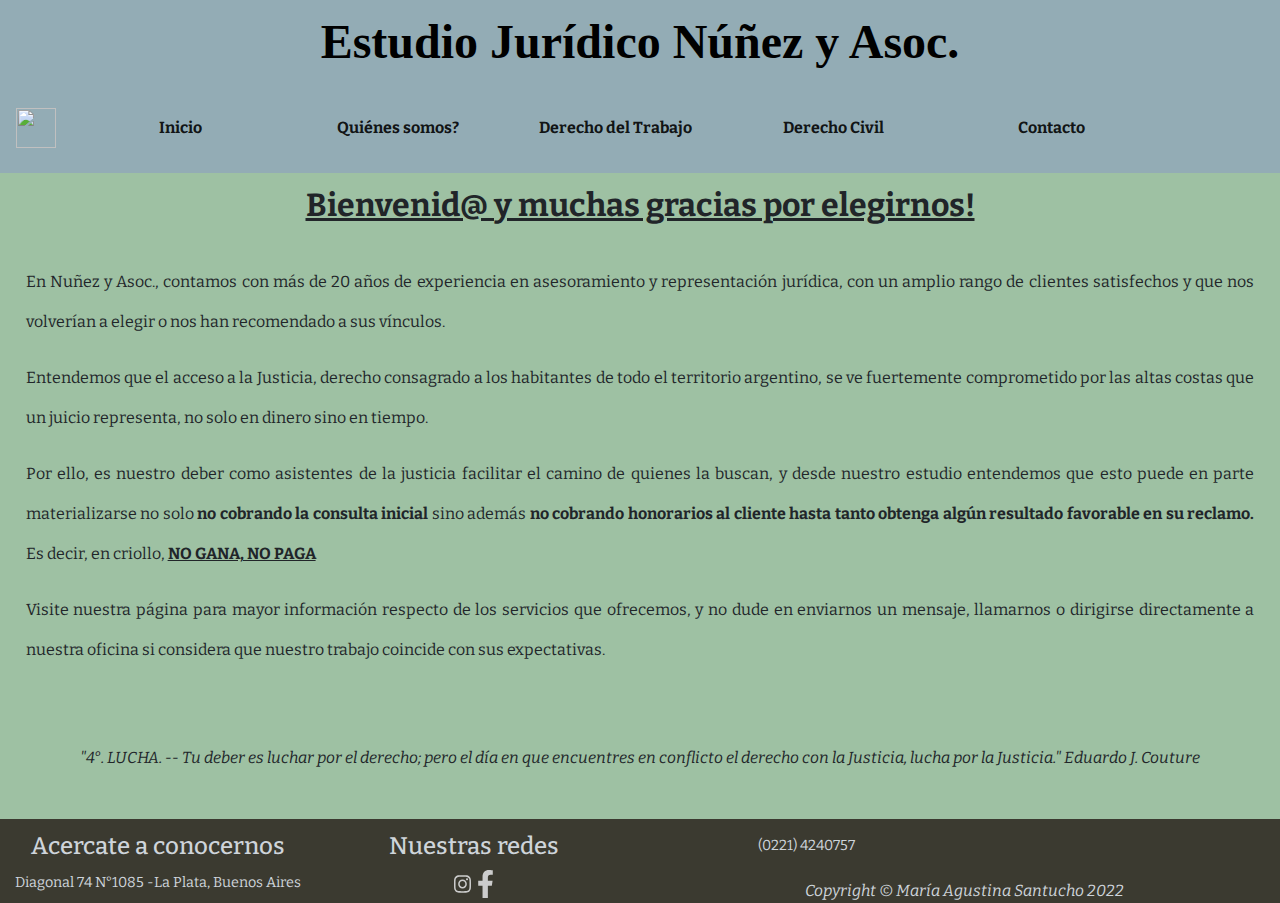
==== index.html @ b61a36c4 "Mas compilaciones en sass. Modificacion de clases es los footer de todos los archivos" ====
<!DOCTYPE html>
<html lang="en">
<head>
    <meta charset="UTF-8">
    <meta http-equiv="X-UA-Compatible" content="IE=edge">
    <meta name="viewport" content="width=device-width, initial-scale=1.0">
    <title>Estudio Jurídico Núñez y Asoc.</title>
    <link rel="stylesheet" href="https://cdn.jsdelivr.net/npm/bootstrap@4.4.1/dist/css/bootstrap.min.css" integrity="sha384-Vkoo8x4CGsO3+Hhxv8T/Q5PaXtkKtu6ug5TOeNV6gBiFeWPGFN9MuhOf23Q9Ifjh" crossorigin="anonymous">
    <link rel="stylesheet" href="./style/estilos.css">
    <link rel="icon" type="image/png" href="./images/favicon-96x96.png">
</head>
<body>
    <header> 
        <h1> Estudio Jurídico Núñez y Asoc.</h1> 
            <nav class="navbar navbar-expand-lg navbar-light">
                <a class="navbar-brand" href="#">
                    <img src="./images/justiceScale.png" width="40" height="40" alt="">
                </a>
                <button class="navbar-toggler" type="button" data-toggle="collapse" data-target="#navbarNav" aria-controls="navbarNav" aria-expanded="false" aria-label="Toggle navigation">
                    <span class="navbar-toggler-icon"></span>
                </button>
                <div class="collapse navbar-collapse mx-auto" id="navbarNav">
                    <ul class="navbar-nav" id="navbarConteiner">
                        <li class="nav-item active">
                            <a class="nav-link" href="index.html">Inicio<span class="sr-only">(current)</span></a>
                        </li>
                        <li class="nav-item active">
                            <a class="nav-link" href="./section/quienesSomos.html">Quiénes somos?</a>
                        </li>
                        <li class="nav-item active">
                            <a class="nav-link" href="./section/laboral.html">Derecho del Trabajo</a>
                        </li>
                        <li class="nav-item active">
                            <a class="nav-link" href="./section/civil.html">Derecho Civil</a>
                        </li>
                        <li class="nav-item active">
                            <a class="nav-link" href="./section/contacto.html">Contacto</a>
                        </li>
                    </ul>
                </div>
            </nav>
    </header>
    <main>
        <h2>Bienvenid@ y muchas gracias por elegirnos!</h2>
        <div class="paragraph">
            <p>En Nuñez y Asoc., contamos con más de 20 años de experiencia en asesoramiento y representación jurídica, con un amplio rango de clientes satisfechos y que nos volverían a elegir o nos han recomendado a sus vínculos.</p>
            <p>Entendemos que el acceso a la Justicia, derecho consagrado a los habitantes de todo el territorio argentino, se ve fuertemente comprometido por las altas costas que un juicio representa, no solo en dinero sino en tiempo.</p>
            <p>Por ello, es nuestro deber como asistentes de la justicia facilitar el camino de quienes la buscan, y desde nuestro estudio entendemos que esto puede en parte materializarse no solo <strong>no cobrando la consulta inicial</strong> sino además <strong>no cobrando honorarios al cliente hasta tanto obtenga algún resultado favorable en su reclamo.</strong> Es decir, en criollo, <strong><u>NO GANA, NO PAGA</u></strong></p>
            <p>Visite nuestra página para mayor información respecto de los servicios que ofrecemos, y no dude en enviarnos un mensaje, llamarnos o dirigirse directamente a nuestra oficina si considera que nuestro trabajo coincide con sus expectativas.</p>
        </div>
        <div class="paragraph" id="quote">
            <p>"4°. LUCHA. -- Tu deber es luchar por el derecho; pero el día en que encuentres en conflicto el derecho con la Justicia, lucha por la Justicia." Eduardo J. Couture</p>
        </div>
    </main>
    <footer>
        <div class="row pieDePagina">
            <div class="col-sm-12 col-md-6 col-lg-6 detalles">
                <h4>Acercate a conocernos</h4>
                <p class="infoEstudio">Diagonal 74 N°1085 -La Plata, Buenos Aires</p>
                <p class="infoEstudio">(0221) 4240757</p>
            </div>
            <div class="col-sm-12 col-md-6 col-lg-6 redes"><h4>Nuestras redes</h4>
                <p>
                <a href="#" target="_blank"><img src="./images/instagram-brands.svg" alt="Instagram"></a>
                <a href="#" target="_blank"><img id="facebook--brand" src="./images/facebook-f-brands.svg" alt="Facebook"></a>
                </p>
            </div>
        </div>
        <div class="row copyright">
            <div class="col-lg-12 col-sm-12 col-md-12" id="copy">
                <i>Copyright © María Agustina Santucho 2022</i>
            </div>
        </div>
    </footer>
    <script src="https://code.jquery.com/jquery-3.4.1.slim.min.js" integrity="sha384-J6qa4849blE2+poT4WnyKhv5vZF5SrPo0iEjwBvKU7imGFAV0wwj1yYfoRSJoZ+n" crossorigin="anonymous"></script>
    <script src="https://cdn.jsdelivr.net/npm/popper.js@1.16.0/dist/umd/popper.min.js" integrity="sha384-Q6E9RHvbIyZFJoft+2mJbHaEWldlvI9IOYy5n3zV9zzTtmI3UksdQRVvoxMfooAo" crossorigin="anonymous"></script>
    <script src="https://cdn.jsdelivr.net/npm/bootstrap@4.4.1/dist/js/bootstrap.min.js" integrity="sha384-wfSDF2E50Y2D1uUdj0O3uMBJnjuUD4Ih7YwaYd1iqfktj0Uod8GCExl3Og8ifwB6" crossorigin="anonymous"></script>
</body>
</html>
---- style/estilos.css ----
@import url(https://fonts.googleapis.com/css2?family=Bitter&display=swap);
@font-face {
  font-family: "California-Signature";
  src: url(../font/California\ Signature\ Italic.otf);
}
/*estilos comunes a todos los html*/
* {
  margin: 0%;
  padding: 0%;
}

body {
  font-family: "Bitter", sans-serif;
  background-color: #BEE3DB;
  text-align: center;
  display: flex;
  flex-direction: column;
  min-height: 100vh;
}

header {
  background-color: #93ACB5;
  color: black;
  text-align: center;
  grid-area: header;
}
header h1 {
  grid-area: h1;
  padding: 1%;
  font-family: California-Signature;
  font-size: 300%;
  font-weight: bold;
  margin: 0%;
}
header nav div ul {
  list-style-type: none;
  padding: 0.5%;
  text-align: center;
}
header nav div ul li {
  text-align: center;
  display: inline;
  font-weight: bold;
  padding: 1%;
}
header nav div ul li:hover {
  filter: opacity(0);
  filter: contrast(100%);
  background-color: #2a9d8f;
}
header nav a {
  text-decoration: none;
}
header nav a img:hover {
  -webkit-animation: rotation 4s ease;
          animation: rotation 4s ease;
}

@-webkit-keyframes rotation {
  0% {
    transform: scale(1.5);
  }
  25% {
    transform: rotate(90deg) scale(1.5);
  }
  50% {
    transform: rotate(180deg) scale(1.5);
  }
  75% {
    transform: rotate(270deg) scale(1.5);
  }
  100% {
    transform: rotate(360deg) scale(1.5);
  }
}

@keyframes rotation {
  0% {
    transform: scale(1.5);
  }
  25% {
    transform: rotate(90deg) scale(1.5);
  }
  50% {
    transform: rotate(180deg) scale(1.5);
  }
  75% {
    transform: rotate(270deg) scale(1.5);
  }
  100% {
    transform: rotate(360deg) scale(1.5);
  }
}
main h2 {
  text-decoration: underline;
  text-align: center;
  padding: 1%;
  grid-area: h2;
  font-weight: bold;
  margin: 0%;
}
main h3 {
  text-decoration: underline;
  text-align: center;
  padding: 1%;
  margin: 0%;
}

footer {
  background-color: #3b3a30;
  margin-left: 0;
  margin-right: 0;
  text-align: center;
  -moz-column-count: 2;
       column-count: 2;
  color: #ced4da;
  padding-top: 1%;
}
footer .pieDePagina {
  margin-left: 0;
  margin-right: 0;
}
footer .pieDePagina .detalles .infoEstudio {
  font-size: 90%;
  padding-top: 1%;
}
footer .pieDePagina .redes p a img {
  width: 7%;
  padding: 0.5%;
  filter: invert(0.8);
}
footer .pieDePagina .redes p a img:hover {
  transform: scale(1.1);
  filter: opacity(1);
  transition: all 0.3s ease;
}
footer .pieDePagina .redes p a img #facebook--brand {
  width: 5%;
}
footer .copyright {
  margin-left: 0;
  margin-right: 0;
}
footer .copyright div #copy {
  text-align: center;
  color: #ced4da;
  padding-top: 2%;
}

/*estilos particulares al archivo index.html*/
main .paragraph {
  text-align: justify;
  line-height: 250%;
  padding: 2%;
}
main #quote {
  text-align: center;
  font-style: italic;
}

/*estilos particulares del archivo quienesSomos.html*/
main .flex__container {
  display: grid;
  gap: 15px;
  justify-content: center;
  align-content: center;
  grid-template-columns: 1fr;
  grid-template-areas: "container_1" "container_2";
}
main .flex__container div .little_container {
  padding: 2%;
  margin: 2%;
}
main .flex__container div .little_container .container_info {
  background-color: white;
}
main .flex__container div .little_container .container_info img {
  width: 30%;
  height: 20%;
}

div .container_1 {
  grid-area: container_1;
}

div .container_2 {
  grid-area: container_2;
}

/* Seccion quienesSomos.html, con flexbox, mobile first y medias queries*/
@media (min-width: 480px) {
  body {
    background-color: #A9D3FF;
  }
  h1 {
    font-size: 450%;
  }
  .little__container {
    padding: 2%;
    margin: 2%;
  }
  .container_info img {
    width: 35%;
    height: 40%;
  }
  .flex__container {
    display: grid;
    justify-content: center;
    grid-template-columns: 1fr 1fr;
    grid-template-rows: 1fr;
    grid-template-areas: "container_1 container_2";
  }
  .little__container {
    border: solid black;
  }
}
@media (min-width: 1024px) {
  body {
    background-color: #9EC1A3;
  }
  h1 {
    font-size: 600%;
  }
  nav li {
    width: 17vw;
  }
  .little__container {
    padding: 0%;
    margin: 0%;
    border: none;
  }
  .container_info img {
    width: 20%;
    height: 25%;
    padding: 1%;
    padding-top: 3%;
  }
  .flex__container {
    display: grid;
    justify-content: center;
    grid-template-columns: 1fr;
    grid-template-areas: "container_1" "container_2";
    margin: 2%;
    gap: 2vw;
  }
  .container_info {
    display: flex;
    flex-direction: row;
    justify-content: start;
    padding: 2%;
    margin: 2%;
    text-align: justify;
    border: solid black;
  }
  .descripcion {
    padding: 2%;
    display: flex;
    flex-direction: column;
    align-items: justify;
    justify-content: center;
  }
  .descripcion h3 {
    text-align: left;
    padding-left: 0%;
  }
}
/*Seccion laboral.html. */
.container-mine {
  margin: 2%;
  padding: 2%;
  width: auto;
  background-color: white;
}

.container-mine img {
  margin-left: auto;
  margin-right: auto;
  display: block;
  width: 15%;
}

.laboral__details {
  padding-left: 5%;
  padding-right: 5%;
  text-align: center;
}

/*Seccion civil.html. Grids y responsive con media queries*/
.item {
  border: solid black;
  display: flex;
  flex-direction: column;
  padding: 2%;
  background-color: white;
  width: auto;
  height: 100%;
}

.item h5 {
  text-decoration: underline;
  font-weight: bold;
}

.item-1 {
  grid-area: item-1;
  padding: 1%;
  margin: 0%;
}

.item-2 {
  grid-area: item-2;
}

.item-3 {
  grid-area: item-3;
}

.item-4 {
  grid-area: item-4;
}

.item-5 {
  grid-area: item-5;
}

.item-6 {
  grid-area: item-6;
}

.item-7 {
  grid-area: item-7;
}

.containerGrid {
  display: grid;
  grid-template-columns: 1fr;
  grid-template-rows: repeat 7, 1fr;
  grid-template-areas: "item-1" "item-2" "item-3" "item-4" "item-5" "item-6" "item-7";
  gap: 1vw;
  justify-content: center;
  align-content: center;
  margin-bottom: 10%;
  margin-left: 0%;
  padding: 0%;
}

@media (min-width: 480px) {
  .containerGrid {
    display: grid;
    grid-template-columns: 1fr 1fr;
    grid-template-rows: repeat 6, 1fr;
    grid-template-areas: "item-1 item-1" "item-2 item-3" "item-4 item-5" "item-6 item-7";
    gap: 1vw;
    align-items: center;
    justify-items: center;
    justify-content: center;
    align-content: center;
    margin-bottom: 10%;
    margin-left: 0%;
  }
}
@media (min-width: 1024px) {
  .containerGrid {
    display: grid;
    grid-template-rows: 0.2fr 1fr 1fr;
    grid-template-columns: 1fr 1fr 1fr;
    grid-template-areas: "item-1 item-1 item-1" "item-2 item-3 item-4" "item-5 item-6 item-7";
    gap: 1vw;
    margin-bottom: 10%;
    margin-left: 0%;
  }
}
/*Seccion contacto.html*/
.contacto {
  margin: 0%;
  padding: 2%;
}

.mb-3 {
  margin-bottom: 1rem;
  padding-left: 0%;
  padding-right: 2%;
  margin-left: 2%;
}

.form-label {
  margin-bottom: 0.5rem;
  display: flex;
  flex-direction: row;
  justify-content: left;
}

.form-control {
  display: block;
  width: 100%;
  padding: 0.375rem 0.75rem 0.375rem;
  font-size: 1rem;
  font-weight: 400;
  line-height: 1.5;
  color: black;
  background-color: aliceblue;
  background-clip: padding-box;
  border: 1px solid #ced4da;
  border-radius: 0.25rem;
  transition: border-color 0.15s ease-in-out, box-shadow 0.15s ease-in-out;
}

.form-control:focus {
  transform: scale(1.03);
  border: 1px solid black;
}

.btn {
  display: inline-block;
  font-weight: 450;
  line-height: 1.5;
  color: black;
  text-align: right;
  text-decoration: none;
  vertical-align: middle;
  cursor: pointer;
  background-color: transparent;
  border: 1px solid transparent;
  padding: 0.375rem 0.75rem;
  font-size: 1rem;
  border-radius: 0.25rem;
  transition: color 0.15s ease-in-out, background-color 0.15s ease-in-out, border-color 0.15s ease-in-out, box-shadow 0.15s ease-in-out;
}

.btn-primary {
  color: #fff;
  background-color: magenta;
  border-color: pink;
}

#button {
  padding-top: 2%;
  padding-bottom: 2%;
}/*# sourceMappingURL=estilos.css.map */
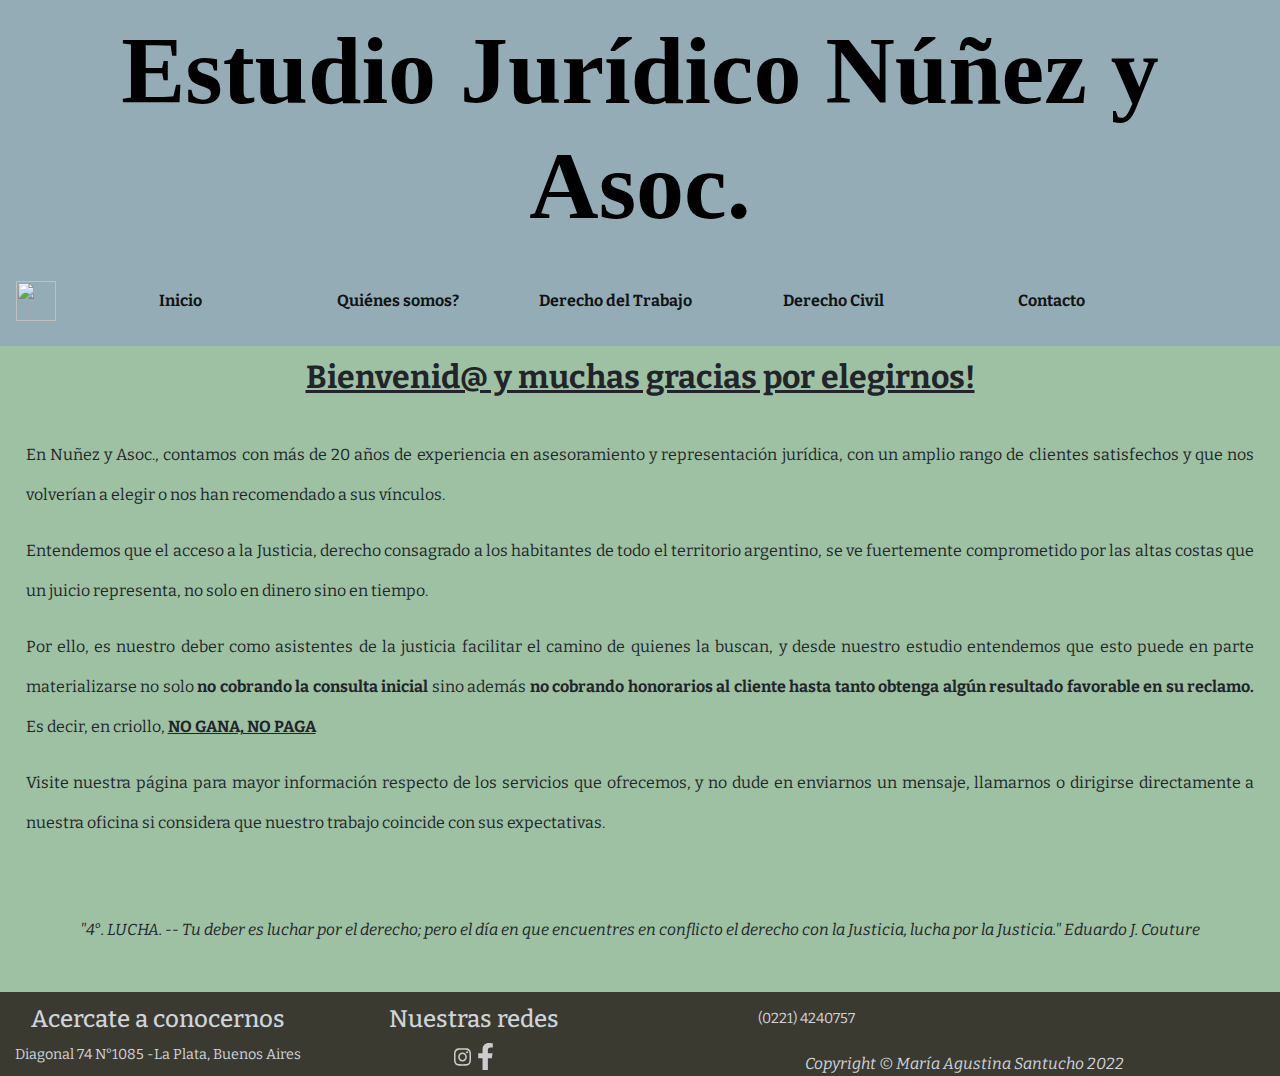
==== commit 9790dd0e: "Agregue keywords y descripcion en tags meta en el head de todos los html" ====
--- a/index.html
+++ b/index.html
@@ -4,6 +4,8 @@
     <meta charset="UTF-8">
     <meta http-equiv="X-UA-Compatible" content="IE=edge">
     <meta name="viewport" content="width=device-width, initial-scale=1.0">
+    <meta name="keywords" content="Estudio Juridico La Plata Derecho Civil Derecho Laboral">
+    <meta name="description" content="Estudio Juridico La Plata Derecho Civil Derecho Laboral Proyecto Santucho Coderhouse Desarrollo Web">
     <title>Estudio Jurídico Núñez y Asoc.</title>
     <link rel="stylesheet" href="https://cdn.jsdelivr.net/npm/bootstrap@4.4.1/dist/css/bootstrap.min.css" integrity="sha384-Vkoo8x4CGsO3+Hhxv8T/Q5PaXtkKtu6ug5TOeNV6gBiFeWPGFN9MuhOf23Q9Ifjh" crossorigin="anonymous">
     <link rel="stylesheet" href="./style/estilos.css">
--- a/style/estilos.css
+++ b/style/estilos.css
@@ -3,7 +3,7 @@
   font-family: "California-Signature";
   src: url(../font/California\ Signature\ Italic.otf);
 }
-/*estilos comunes a todos los html*/
+/*mobile first y estilos comunes a todos los html*/
 * {
   margin: 0%;
   padding: 0%;
@@ -11,7 +11,6 @@
 
 body {
   font-family: "Bitter", sans-serif;
-  background-color: #BEE3DB;
   text-align: center;
   display: flex;
   flex-direction: column;
@@ -28,7 +27,6 @@
   grid-area: h1;
   padding: 1%;
   font-family: California-Signature;
-  font-size: 300%;
   font-weight: bold;
   margin: 0%;
 }
@@ -145,6 +143,41 @@
   text-align: center;
   color: #ced4da;
   padding-top: 2%;
+}
+
+/*tags responsive con media queries*/
+body {
+  background-color: #BEE3DB;
+}
+@media (min-width: 480px) {
+  body {
+    background-color: #A9D3FF;
+  }
+}
+@media (min-width: 1024px) {
+  body {
+    background-color: #9EC1A3;
+  }
+}
+
+h1 {
+  font-size: 300%;
+}
+@media (min-width: 480px) {
+  h1 {
+    font-size: 450%;
+  }
+}
+@media (min-width: 1024px) {
+  h1 {
+    font-size: 600%;
+  }
+}
+
+@media (min-width: 1024px) {
+  nav li {
+    width: 17vw;
+  }
 }
 
 /*estilos particulares al archivo index.html*/
@@ -187,210 +220,43 @@
   grid-area: container_2;
 }
 
-/* Seccion quienesSomos.html, con flexbox, mobile first y medias queries*/
-@media (min-width: 480px) {
-  body {
-    background-color: #A9D3FF;
-  }
-  h1 {
-    font-size: 450%;
-  }
-  .little__container {
-    padding: 2%;
-    margin: 2%;
-  }
-  .container_info img {
-    width: 35%;
-    height: 40%;
-  }
-  .flex__container {
-    display: grid;
-    justify-content: center;
-    grid-template-columns: 1fr 1fr;
-    grid-template-rows: 1fr;
-    grid-template-areas: "container_1 container_2";
-  }
-  .little__container {
-    border: solid black;
-  }
-}
-@media (min-width: 1024px) {
-  body {
-    background-color: #9EC1A3;
-  }
-  h1 {
-    font-size: 600%;
-  }
-  nav li {
-    width: 17vw;
-  }
-  .little__container {
-    padding: 0%;
-    margin: 0%;
-    border: none;
-  }
-  .container_info img {
-    width: 20%;
-    height: 25%;
-    padding: 1%;
-    padding-top: 3%;
-  }
-  .flex__container {
-    display: grid;
-    justify-content: center;
-    grid-template-columns: 1fr;
-    grid-template-areas: "container_1" "container_2";
-    margin: 2%;
-    gap: 2vw;
-  }
-  .container_info {
-    display: flex;
-    flex-direction: row;
-    justify-content: start;
-    padding: 2%;
-    margin: 2%;
-    text-align: justify;
-    border: solid black;
-  }
-  .descripcion {
-    padding: 2%;
-    display: flex;
-    flex-direction: column;
-    align-items: justify;
-    justify-content: center;
-  }
-  .descripcion h3 {
-    text-align: left;
-    padding-left: 0%;
-  }
-}
-/*Seccion laboral.html. */
-.container-mine {
+/*estilos correspondientes a laboral.html*/
+main .container-mine {
   margin: 2%;
   padding: 2%;
   width: auto;
   background-color: white;
 }
-
-.container-mine img {
+main .container-mine img {
   margin-left: auto;
   margin-right: auto;
   display: block;
   width: 15%;
 }
-
-.laboral__details {
+main .container-mine .laboral__details {
   padding-left: 5%;
   padding-right: 5%;
   text-align: center;
 }
 
-/*Seccion civil.html. Grids y responsive con media queries*/
-.item {
-  border: solid black;
-  display: flex;
-  flex-direction: column;
+/*estilos formulario de contacto*/
+main .contacto {
+  margin: 0%;
   padding: 2%;
-  background-color: white;
-  width: auto;
-  height: 100%;
-}
-
-.item h5 {
-  text-decoration: underline;
-  font-weight: bold;
-}
-
-.item-1 {
-  grid-area: item-1;
-  padding: 1%;
-  margin: 0%;
-}
-
-.item-2 {
-  grid-area: item-2;
-}
-
-.item-3 {
-  grid-area: item-3;
-}
-
-.item-4 {
-  grid-area: item-4;
-}
-
-.item-5 {
-  grid-area: item-5;
-}
-
-.item-6 {
-  grid-area: item-6;
-}
-
-.item-7 {
-  grid-area: item-7;
-}
-
-.containerGrid {
-  display: grid;
-  grid-template-columns: 1fr;
-  grid-template-rows: repeat 7, 1fr;
-  grid-template-areas: "item-1" "item-2" "item-3" "item-4" "item-5" "item-6" "item-7";
-  gap: 1vw;
-  justify-content: center;
-  align-content: center;
-  margin-bottom: 10%;
-  margin-left: 0%;
-  padding: 0%;
-}
-
-@media (min-width: 480px) {
-  .containerGrid {
-    display: grid;
-    grid-template-columns: 1fr 1fr;
-    grid-template-rows: repeat 6, 1fr;
-    grid-template-areas: "item-1 item-1" "item-2 item-3" "item-4 item-5" "item-6 item-7";
-    gap: 1vw;
-    align-items: center;
-    justify-items: center;
-    justify-content: center;
-    align-content: center;
-    margin-bottom: 10%;
-    margin-left: 0%;
-  }
-}
-@media (min-width: 1024px) {
-  .containerGrid {
-    display: grid;
-    grid-template-rows: 0.2fr 1fr 1fr;
-    grid-template-columns: 1fr 1fr 1fr;
-    grid-template-areas: "item-1 item-1 item-1" "item-2 item-3 item-4" "item-5 item-6 item-7";
-    gap: 1vw;
-    margin-bottom: 10%;
-    margin-left: 0%;
-  }
-}
-/*Seccion contacto.html*/
-.contacto {
-  margin: 0%;
-  padding: 2%;
-}
-
-.mb-3 {
+}
+main .contacto form .mb-3 {
   margin-bottom: 1rem;
   padding-left: 0%;
   padding-right: 2%;
   margin-left: 2%;
 }
-
-.form-label {
+main .contacto form .mb-3 .form-label {
   margin-bottom: 0.5rem;
   display: flex;
   flex-direction: row;
   justify-content: left;
 }
-
-.form-control {
+main .contacto form .mb-3 .form-control {
   display: block;
   width: 100%;
   padding: 0.375rem 0.75rem 0.375rem;
@@ -404,13 +270,15 @@
   border-radius: 0.25rem;
   transition: border-color 0.15s ease-in-out, box-shadow 0.15s ease-in-out;
 }
-
-.form-control:focus {
+main .contacto form .mb-3 .form-control:focus {
   transform: scale(1.03);
   border: 1px solid black;
 }
-
-.btn {
+main .contacto form #button {
+  padding-top: 2%;
+  padding-bottom: 2%;
+}
+main .contacto form #button button {
   display: inline-block;
   font-weight: 450;
   line-height: 1.5;
@@ -425,15 +293,155 @@
   font-size: 1rem;
   border-radius: 0.25rem;
   transition: color 0.15s ease-in-out, background-color 0.15s ease-in-out, border-color 0.15s ease-in-out, box-shadow 0.15s ease-in-out;
-}
-
-.btn-primary {
   color: #fff;
   background-color: magenta;
   border-color: pink;
 }
 
-#button {
-  padding-top: 2%;
-  padding-bottom: 2%;
+/* Seccion quienesSomos.html, con flexbox, mobile first y medias queries*/
+@media (min-width: 480px) {
+  .little__container {
+    padding: 2%;
+    margin: 2%;
+  }
+  .container_info img {
+    width: 35%;
+    height: 40%;
+  }
+  .flex__container {
+    display: grid;
+    justify-content: center;
+    grid-template-columns: 1fr 1fr;
+    grid-template-rows: 1fr;
+    grid-template-areas: "container_1 container_2";
+  }
+  .little__container {
+    border: solid black;
+  }
+}
+@media (min-width: 1024px) {
+  .little__container {
+    padding: 0%;
+    margin: 0%;
+    border: none;
+  }
+  .container_info img {
+    width: 20%;
+    height: 25%;
+    padding: 1%;
+    padding-top: 3%;
+  }
+  .flex__container {
+    display: grid;
+    justify-content: center;
+    grid-template-columns: 1fr;
+    grid-template-areas: "container_1" "container_2";
+    margin: 2%;
+    gap: 2vw;
+  }
+  .container_info {
+    display: flex;
+    flex-direction: row;
+    justify-content: start;
+    padding: 2%;
+    margin: 2%;
+    text-align: justify;
+    border: solid black;
+  }
+  .descripcion {
+    padding: 2%;
+    display: flex;
+    flex-direction: column;
+    align-items: justify;
+    justify-content: center;
+  }
+  .descripcion h3 {
+    text-align: left;
+    padding-left: 0%;
+  }
+}
+/*Seccion civil.html. Grids y responsive con media queries*/
+.item {
+  border: solid black;
+  display: flex;
+  flex-direction: column;
+  padding: 2%;
+  background-color: white;
+  width: auto;
+  height: 100%;
+}
+
+.item h5 {
+  text-decoration: underline;
+  font-weight: bold;
+}
+
+.item-1 {
+  grid-area: item-1;
+  padding: 1%;
+  margin: 0%;
+}
+
+.item-2 {
+  grid-area: item-2;
+}
+
+.item-3 {
+  grid-area: item-3;
+}
+
+.item-4 {
+  grid-area: item-4;
+}
+
+.item-5 {
+  grid-area: item-5;
+}
+
+.item-6 {
+  grid-area: item-6;
+}
+
+.item-7 {
+  grid-area: item-7;
+}
+
+.containerGrid {
+  display: grid;
+  grid-template-columns: 1fr;
+  grid-template-rows: repeat 7, 1fr;
+  grid-template-areas: "item-1" "item-2" "item-3" "item-4" "item-5" "item-6" "item-7";
+  gap: 1vw;
+  justify-content: center;
+  align-content: center;
+  margin-bottom: 10%;
+  margin-left: 0%;
+  padding: 0%;
+}
+
+@media (min-width: 480px) {
+  .containerGrid {
+    display: grid;
+    grid-template-columns: 1fr 1fr;
+    grid-template-rows: repeat 6, 1fr;
+    grid-template-areas: "item-1 item-1" "item-2 item-3" "item-4 item-5" "item-6 item-7";
+    gap: 1vw;
+    align-items: center;
+    justify-items: center;
+    justify-content: center;
+    align-content: center;
+    margin-bottom: 10%;
+    margin-left: 0%;
+  }
+}
+@media (min-width: 1024px) {
+  .containerGrid {
+    display: grid;
+    grid-template-rows: 0.2fr 1fr 1fr;
+    grid-template-columns: 1fr 1fr 1fr;
+    grid-template-areas: "item-1 item-1 item-1" "item-2 item-3 item-4" "item-5 item-6 item-7";
+    gap: 1vw;
+    margin-bottom: 10%;
+    margin-left: 0%;
+  }
 }/*# sourceMappingURL=estilos.css.map */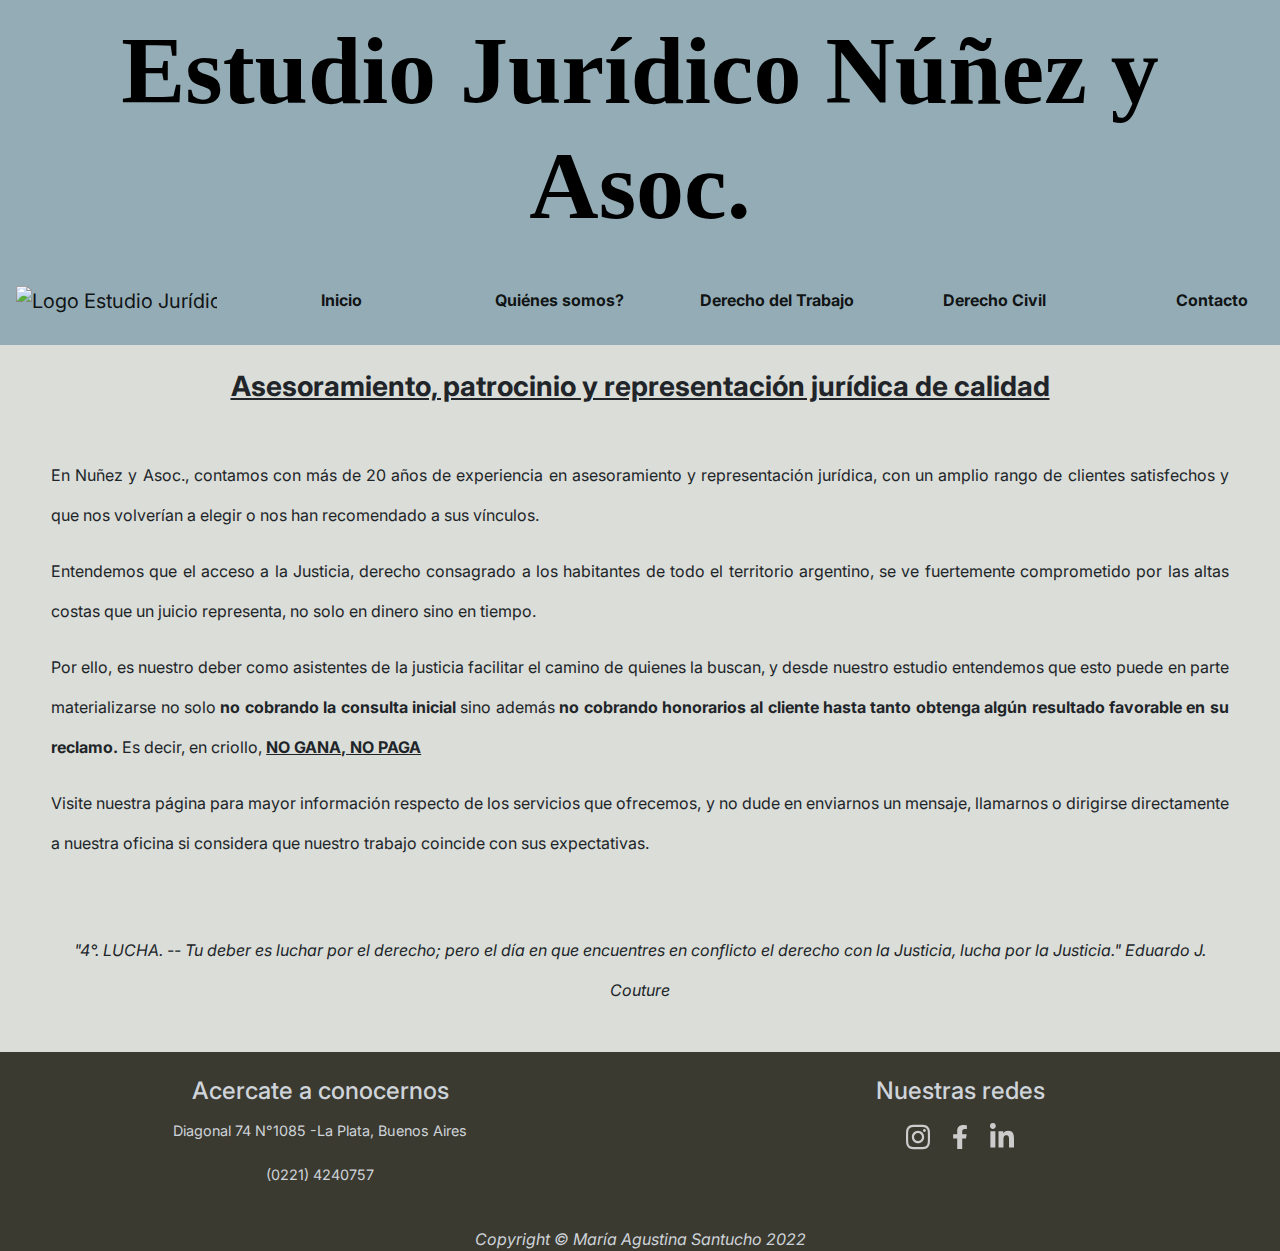
==== commit 8abfec5c: "ultime detalles" ====
--- a/index.html
+++ b/index.html
@@ -16,7 +16,7 @@
         <h1> Estudio Jurídico Núñez y Asoc.</h1> 
             <nav class="navbar navbar-expand-lg navbar-light">
                 <a class="navbar-brand" href="#">
-                    <img src="./images/justiceScale.png" width="40" height="40" alt="">
+                    <img src="./images/justiceScale.png" width="40" height="40" alt="Logo Estudio Jurídico">
                 </a>
                 <button class="navbar-toggler" type="button" data-toggle="collapse" data-target="#navbarNav" aria-controls="navbarNav" aria-expanded="false" aria-label="Toggle navigation">
                     <span class="navbar-toggler-icon"></span>
@@ -43,7 +43,7 @@
             </nav>
     </header>
     <main>
-        <h2>Bienvenid@ y muchas gracias por elegirnos!</h2>
+        <h2> Asesoramiento, patrocinio y representación jurídica de calidad</h2>
         <div class="paragraph">
             <p>En Nuñez y Asoc., contamos con más de 20 años de experiencia en asesoramiento y representación jurídica, con un amplio rango de clientes satisfechos y que nos volverían a elegir o nos han recomendado a sus vínculos.</p>
             <p>Entendemos que el acceso a la Justicia, derecho consagrado a los habitantes de todo el territorio argentino, se ve fuertemente comprometido por las altas costas que un juicio representa, no solo en dinero sino en tiempo.</p>
@@ -63,8 +63,9 @@
             </div>
             <div class="col-sm-12 col-md-6 col-lg-6 redes"><h4>Nuestras redes</h4>
                 <p>
-                <a href="#" target="_blank"><img src="./images/instagram-brands.svg" alt="Instagram"></a>
-                <a href="#" target="_blank"><img id="facebook--brand" src="./images/facebook-f-brands.svg" alt="Facebook"></a>
+                <a href="https://www.instagram.com/asantucho/" target="_blank"><img src="./images/instagram-brands.svg" alt="Instagram"></a>
+                <a href="https://www.facebook.com/agus.santucho" target="_blank"><img id="facebook--brand" src="./images/facebook-f-brands.svg" alt="Facebook"></a>
+                <a href="https://www.linkedin.com/in/mar%C3%ADa-agustina-santucho-6520b9224/" target="_blank"><img class="icon" src="./images/linkedin-in-brands.svg" alt="LinkedIn"></a>
                 </p>
             </div>
         </div>
--- a/style/estilos.css
+++ b/style/estilos.css
@@ -1,9 +1,29 @@
+/*Variables, clases para extends y mixins*/
+/*variables*/
+/*extends*/
 @import url(https://fonts.googleapis.com/css2?family=Bitter&display=swap);
+@import url(https://fonts.googleapis.com/css2?family=Bitter&family=Inter&display=swap);
+.extendFlex, body {
+  display: flex;
+  flex-direction: column;
+}
+
+.extendGrids, .containerGrid, .flex__container {
+  display: grid;
+  justify-content: center;
+  align-content: center;
+}
+
+/*mixin*/
+* {
+  font-family: "Inter", sans-serif;
+}
+
 @font-face {
   font-family: "California-Signature";
   src: url(../font/California\ Signature\ Italic.otf);
 }
-/*mobile first y estilos comunes a todos los html*/
+/*estilos comunes a todos los html*/
 * {
   margin: 0%;
   padding: 0%;
@@ -12,48 +32,76 @@
 body {
   font-family: "Bitter", sans-serif;
   text-align: center;
-  display: flex;
-  flex-direction: column;
   min-height: 100vh;
-}
-
-header {
+  background-color: #FEFDFF;
+}
+@media (min-width: 480px) {
+  body {
+    background-color: #EDF0DA;
+  }
+}
+@media (min-width: 1024px) {
+  body {
+    background-color: #DADDD8;
+  }
+}
+body header {
   background-color: #93ACB5;
   color: black;
   text-align: center;
   grid-area: header;
 }
-header h1 {
+body header h1 {
+  margin: 0%;
+  padding: 1%;
   grid-area: h1;
-  padding: 1%;
   font-family: California-Signature;
   font-weight: bold;
-  margin: 0%;
-}
-header nav div ul {
+  font-size: 300%;
+}
+@media (min-width: 480px) {
+  body header h1 {
+    font-size: 450%;
+  }
+}
+@media (min-width: 768px) {
+  body header h1 {
+    font-size: 525%;
+  }
+}
+@media (min-width: 1024px) {
+  body header h1 {
+    font-size: 600%;
+  }
+}
+body header nav div ul {
   list-style-type: none;
   padding: 0.5%;
   text-align: center;
 }
-header nav div ul li {
+body header nav div ul li {
   text-align: center;
   display: inline;
   font-weight: bold;
   padding: 1%;
 }
-header nav div ul li:hover {
+@media (min-width: 992px) {
+  body header nav div ul li {
+    width: 17vw;
+  }
+}
+body header nav div ul li:hover {
   filter: opacity(0);
   filter: contrast(100%);
-  background-color: #2a9d8f;
-}
-header nav a {
+  background-color: #8d1812;
+}
+body header nav a {
   text-decoration: none;
 }
-header nav a img:hover {
+body header nav a img:hover {
   -webkit-animation: rotation 4s ease;
           animation: rotation 4s ease;
 }
-
 @-webkit-keyframes rotation {
   0% {
     transform: scale(1.5);
@@ -71,7 +119,6 @@
     transform: rotate(360deg) scale(1.5);
   }
 }
-
 @keyframes rotation {
   0% {
     transform: scale(1.5);
@@ -89,102 +136,98 @@
     transform: rotate(360deg) scale(1.5);
   }
 }
-main h2 {
+body main h2 {
+  margin: 1.5%;
+  padding: 0.5%;
   text-decoration: underline;
   text-align: center;
+  grid-area: h2;
+  font-weight: bold;
+}
+@media (min-width: 480px) {
+  body main h2 {
+    font-size: 150%;
+  }
+}
+@media (min-width: 768px) {
+  body main h2 {
+    font-size: 175%;
+  }
+}
+body main h3 {
+  margin: 0.5%;
   padding: 1%;
-  grid-area: h2;
-  font-weight: bold;
-  margin: 0%;
-}
-main h3 {
   text-decoration: underline;
   text-align: center;
-  padding: 1%;
-  margin: 0%;
-}
-
-footer {
+}
+@media (min-width: 480px) {
+  body main h3 {
+    font-size: 125%;
+  }
+}
+@media (min-width: 768px) {
+  body main h3 {
+    font-size: 150%;
+  }
+}
+body main h4 {
+  font-weight: bold;
+}
+body main h5 {
+  font-weight: bold;
+  text-decoration: underline;
+}
+body footer {
   background-color: #3b3a30;
   margin-left: 0;
   margin-right: 0;
   text-align: center;
-  -moz-column-count: 2;
-       column-count: 2;
   color: #ced4da;
   padding-top: 1%;
 }
-footer .pieDePagina {
+body footer .pieDePagina {
   margin-left: 0;
   margin-right: 0;
-}
-footer .pieDePagina .detalles .infoEstudio {
+  text-align: center;
+  color: #ced4da;
+  padding-top: 1%;
+}
+body footer .pieDePagina .detalles .infoEstudio {
   font-size: 90%;
   padding-top: 1%;
 }
-footer .pieDePagina .redes p a img {
-  width: 7%;
+body footer .pieDePagina .redes p a img {
+  width: 5%;
   padding: 0.5%;
+  margin: 1%;
   filter: invert(0.8);
 }
-footer .pieDePagina .redes p a img:hover {
-  transform: scale(1.1);
+body footer .pieDePagina .redes p a img:hover {
+  transform: scale(1.3);
   filter: opacity(1);
   transition: all 0.3s ease;
 }
-footer .pieDePagina .redes p a img #facebook--brand {
-  width: 5%;
-}
-footer .copyright {
+body footer .pieDePagina .redes p a #facebook--brand {
+  width: 3.5%;
+}
+body footer .copyright {
   margin-left: 0;
   margin-right: 0;
 }
-footer .copyright div #copy {
+body footer .copyright #copy {
   text-align: center;
   color: #ced4da;
   padding-top: 2%;
-}
-
-/*tags responsive con media queries*/
-body {
-  background-color: #BEE3DB;
-}
-@media (min-width: 480px) {
-  body {
-    background-color: #A9D3FF;
-  }
-}
-@media (min-width: 1024px) {
-  body {
-    background-color: #9EC1A3;
-  }
-}
-
-h1 {
-  font-size: 300%;
-}
-@media (min-width: 480px) {
-  h1 {
-    font-size: 450%;
-  }
-}
-@media (min-width: 1024px) {
-  h1 {
-    font-size: 600%;
-  }
-}
-
-@media (min-width: 1024px) {
-  nav li {
-    width: 17vw;
-  }
 }
 
 /*estilos particulares al archivo index.html*/
 main .paragraph {
   text-align: justify;
   line-height: 250%;
-  padding: 2%;
+  padding-left: 4%;
+  padding-right: 4%;
+  padding-top: 2%;
+  padding-bottom: 2%;
 }
 main #quote {
   text-align: center;
@@ -192,51 +235,226 @@
 }
 
 /*estilos particulares del archivo quienesSomos.html*/
-main .flex__container {
-  display: grid;
+.flex__container {
   gap: 15px;
-  justify-content: center;
-  align-content: center;
   grid-template-columns: 1fr;
   grid-template-areas: "container_1" "container_2";
 }
-main .flex__container div .little_container {
-  padding: 2%;
-  margin: 2%;
-}
-main .flex__container div .little_container .container_info {
-  background-color: white;
-}
-main .flex__container div .little_container .container_info img {
-  width: 30%;
-  height: 20%;
-}
-
-div .container_1 {
+.flex__container .container_1 {
   grid-area: container_1;
 }
-
-div .container_2 {
+.flex__container .container_2 {
   grid-area: container_2;
 }
-
-/*estilos correspondientes a laboral.html*/
-main .container-mine {
+@media (min-width: 480px) {
+  .flex__container {
+    grid-template-columns: 1fr 1fr;
+    grid-template-rows: 1fr;
+    grid-template-areas: "container_1 container_2";
+  }
+}
+@media (min-width: 1024px) {
+  .flex__container {
+    grid-template-columns: 1fr;
+    grid-template-areas: "container_1" "container_2";
+    margin: 2%;
+    gap: 2vw;
+  }
+}
+.flex__container .little__container {
   margin: 2%;
   padding: 2%;
+}
+@media (min-width: 480px) {
+  .flex__container .little__container {
+    margin: 2%;
+    padding: 2%;
+    border: solid black;
+  }
+}
+@media (min-width: 1024px) {
+  .flex__container .little__container {
+    margin: 0%;
+    padding: 0%;
+    border: none;
+  }
+}
+@media (min-width: 480px) {
+  .flex__container .little__container .container_info {
+    border: solid black;
+    padding: 3%;
+  }
+}
+@media (min-width: 1024px) {
+  .flex__container .little__container .container_info {
+    display: flex;
+    flex-direction: row;
+    justify-content: start;
+    padding: 2%;
+    margin: 2%;
+    text-align: justify;
+    border: solid black;
+    background-color: white;
+  }
+}
+.flex__container .little__container .container_info img {
+  height: 20%;
+  width: 30%;
+}
+@media (min-width: 480px) {
+  .flex__container .little__container .container_info img {
+    height: 40%;
+    width: 40%;
+  }
+}
+@media (min-width: 1024px) {
+  .flex__container .little__container .container_info img {
+    height: 25%;
+    width: 20%;
+    padding: 1%;
+    padding-top: 3%;
+  }
+}
+@media (min-width: 1024px) {
+  .flex__container .little__container .container_info .descripcion {
+    display: flex;
+    flex-direction: column;
+    padding: 2%;
+    align-items: justify;
+    justify-content: center;
+  }
+}
+@media (min-width: 1024px) {
+  .flex__container .little__container .container_info .descripcion h3 {
+    text-align: left;
+    padding-left: 0%;
+  }
+}
+
+.container-mine {
   width: auto;
   background-color: white;
-}
-main .container-mine img {
+  width: auto;
+  background-color: white;
+  margin: 2%;
+  padding: 1%;
+}
+.container-mine h3 {
+  margin: 0.5%;
+  padding: 0.5%;
+}
+.container-mine .laboral__details {
+  margin: 0.5%;
+  padding: 0.3%;
+}
+@media (min-width: 480px) {
+  .container-mine {
+    margin: 2%;
+    padding: 2%;
+  }
+  .container-mine .laboral__details {
+    padding-left: 5%;
+    padding-right: 5%;
+    text-align: center;
+  }
+}
+.container-mine img {
   margin-left: auto;
   margin-right: auto;
   display: block;
-  width: 15%;
-}
-main .container-mine .laboral__details {
-  padding-left: 5%;
-  padding-right: 5%;
-  text-align: center;
+  width: 40%;
+}
+@media (min-width: 480px) {
+  .container-mine img {
+    width: 20%;
+  }
+}
+@media (min-width: 768px) {
+  .container-mine img {
+    width: 25%;
+  }
+}
+@media (min-width: 1024px) {
+  .container-mine img {
+    width: 20%;
+  }
+}
+
+/*estilos civil.html*/
+.item {
+  border: solid black;
+  display: flex;
+  flex-direction: column;
+  padding: 2%;
+  background-color: white;
+  height: 100%;
+  width: auto;
+}
+.item .item h5 {
+  text-decoration: underline;
+  font-weight: bold;
+}
+
+.item-1 {
+  grid-area: item-1;
+  margin: 0%;
+  padding: 1%;
+}
+
+.item-2 {
+  grid-area: item-2;
+}
+
+.item-3 {
+  grid-area: item-3;
+}
+
+.item-4 {
+  grid-area: item-4;
+}
+
+.item-5 {
+  grid-area: item-5;
+}
+
+.item-6 {
+  grid-area: item-6;
+}
+
+.item-7 {
+  grid-area: item-7;
+}
+
+.containerGrid {
+  grid-template-columns: 1fr;
+  grid-template-rows: repeat 7, 1fr;
+  grid-template-areas: "item-1" "item-2" "item-3" "item-4" "item-5" "item-6" "item-7";
+  gap: 1vw;
+  margin-bottom: 10%;
+  margin-left: 0%;
+  padding: 0%;
+}
+@media (min-width: 480px) {
+  .containerGrid {
+    grid-template-columns: 1fr 1fr;
+    grid-template-rows: repeat 6, 1fr;
+    grid-template-areas: "item-1 item-1" "item-2 item-3" "item-4 item-5" "item-6 item-7";
+    gap: 1vw;
+    align-items: center;
+    justify-items: center;
+    margin-bottom: 10%;
+    margin-left: 0%;
+  }
+}
+@media (min-width: 1024px) {
+  .containerGrid {
+    grid-template-rows: 0.2fr 1fr 1fr;
+    grid-template-columns: 1fr 1fr 1fr;
+    grid-template-areas: "item-1 item-1 item-1" "item-2 item-3 item-4" "item-5 item-6 item-7";
+    gap: 1vw;
+    margin-bottom: 10%;
+    margin-left: 0%;
+  }
 }
 
 /*estilos formulario de contacto*/
@@ -280,9 +498,8 @@
 }
 main .contacto form #button button {
   display: inline-block;
-  font-weight: 450;
+  font-weight: bold;
   line-height: 1.5;
-  color: black;
   text-align: right;
   text-decoration: none;
   vertical-align: middle;
@@ -293,155 +510,10 @@
   font-size: 1rem;
   border-radius: 0.25rem;
   transition: color 0.15s ease-in-out, background-color 0.15s ease-in-out, border-color 0.15s ease-in-out, box-shadow 0.15s ease-in-out;
-  color: #fff;
-  background-color: magenta;
-  border-color: pink;
-}
-
-/* Seccion quienesSomos.html, con flexbox, mobile first y medias queries*/
-@media (min-width: 480px) {
-  .little__container {
-    padding: 2%;
-    margin: 2%;
-  }
-  .container_info img {
-    width: 35%;
-    height: 40%;
-  }
-  .flex__container {
-    display: grid;
-    justify-content: center;
-    grid-template-columns: 1fr 1fr;
-    grid-template-rows: 1fr;
-    grid-template-areas: "container_1 container_2";
-  }
-  .little__container {
-    border: solid black;
-  }
-}
-@media (min-width: 1024px) {
-  .little__container {
-    padding: 0%;
-    margin: 0%;
-    border: none;
-  }
-  .container_info img {
-    width: 20%;
-    height: 25%;
-    padding: 1%;
-    padding-top: 3%;
-  }
-  .flex__container {
-    display: grid;
-    justify-content: center;
-    grid-template-columns: 1fr;
-    grid-template-areas: "container_1" "container_2";
-    margin: 2%;
-    gap: 2vw;
-  }
-  .container_info {
-    display: flex;
-    flex-direction: row;
-    justify-content: start;
-    padding: 2%;
-    margin: 2%;
-    text-align: justify;
-    border: solid black;
-  }
-  .descripcion {
-    padding: 2%;
-    display: flex;
-    flex-direction: column;
-    align-items: justify;
-    justify-content: center;
-  }
-  .descripcion h3 {
-    text-align: left;
-    padding-left: 0%;
-  }
-}
-/*Seccion civil.html. Grids y responsive con media queries*/
-.item {
-  border: solid black;
-  display: flex;
-  flex-direction: column;
-  padding: 2%;
-  background-color: white;
-  width: auto;
-  height: 100%;
-}
-
-.item h5 {
-  text-decoration: underline;
-  font-weight: bold;
-}
-
-.item-1 {
-  grid-area: item-1;
-  padding: 1%;
-  margin: 0%;
-}
-
-.item-2 {
-  grid-area: item-2;
-}
-
-.item-3 {
-  grid-area: item-3;
-}
-
-.item-4 {
-  grid-area: item-4;
-}
-
-.item-5 {
-  grid-area: item-5;
-}
-
-.item-6 {
-  grid-area: item-6;
-}
-
-.item-7 {
-  grid-area: item-7;
-}
-
-.containerGrid {
-  display: grid;
-  grid-template-columns: 1fr;
-  grid-template-rows: repeat 7, 1fr;
-  grid-template-areas: "item-1" "item-2" "item-3" "item-4" "item-5" "item-6" "item-7";
-  gap: 1vw;
-  justify-content: center;
-  align-content: center;
-  margin-bottom: 10%;
-  margin-left: 0%;
-  padding: 0%;
-}
-
-@media (min-width: 480px) {
-  .containerGrid {
-    display: grid;
-    grid-template-columns: 1fr 1fr;
-    grid-template-rows: repeat 6, 1fr;
-    grid-template-areas: "item-1 item-1" "item-2 item-3" "item-4 item-5" "item-6 item-7";
-    gap: 1vw;
-    align-items: center;
-    justify-items: center;
-    justify-content: center;
-    align-content: center;
-    margin-bottom: 10%;
-    margin-left: 0%;
-  }
-}
-@media (min-width: 1024px) {
-  .containerGrid {
-    display: grid;
-    grid-template-rows: 0.2fr 1fr 1fr;
-    grid-template-columns: 1fr 1fr 1fr;
-    grid-template-areas: "item-1 item-1 item-1" "item-2 item-3 item-4" "item-5 item-6 item-7";
-    gap: 1vw;
-    margin-bottom: 10%;
-    margin-left: 0%;
-  }
+  color: black;
+  background-color: #93ACB5;
+  border-color: black;
+}
+main .contacto form #button button:focus {
+  background-color: #8d1812;
 }/*# sourceMappingURL=estilos.css.map */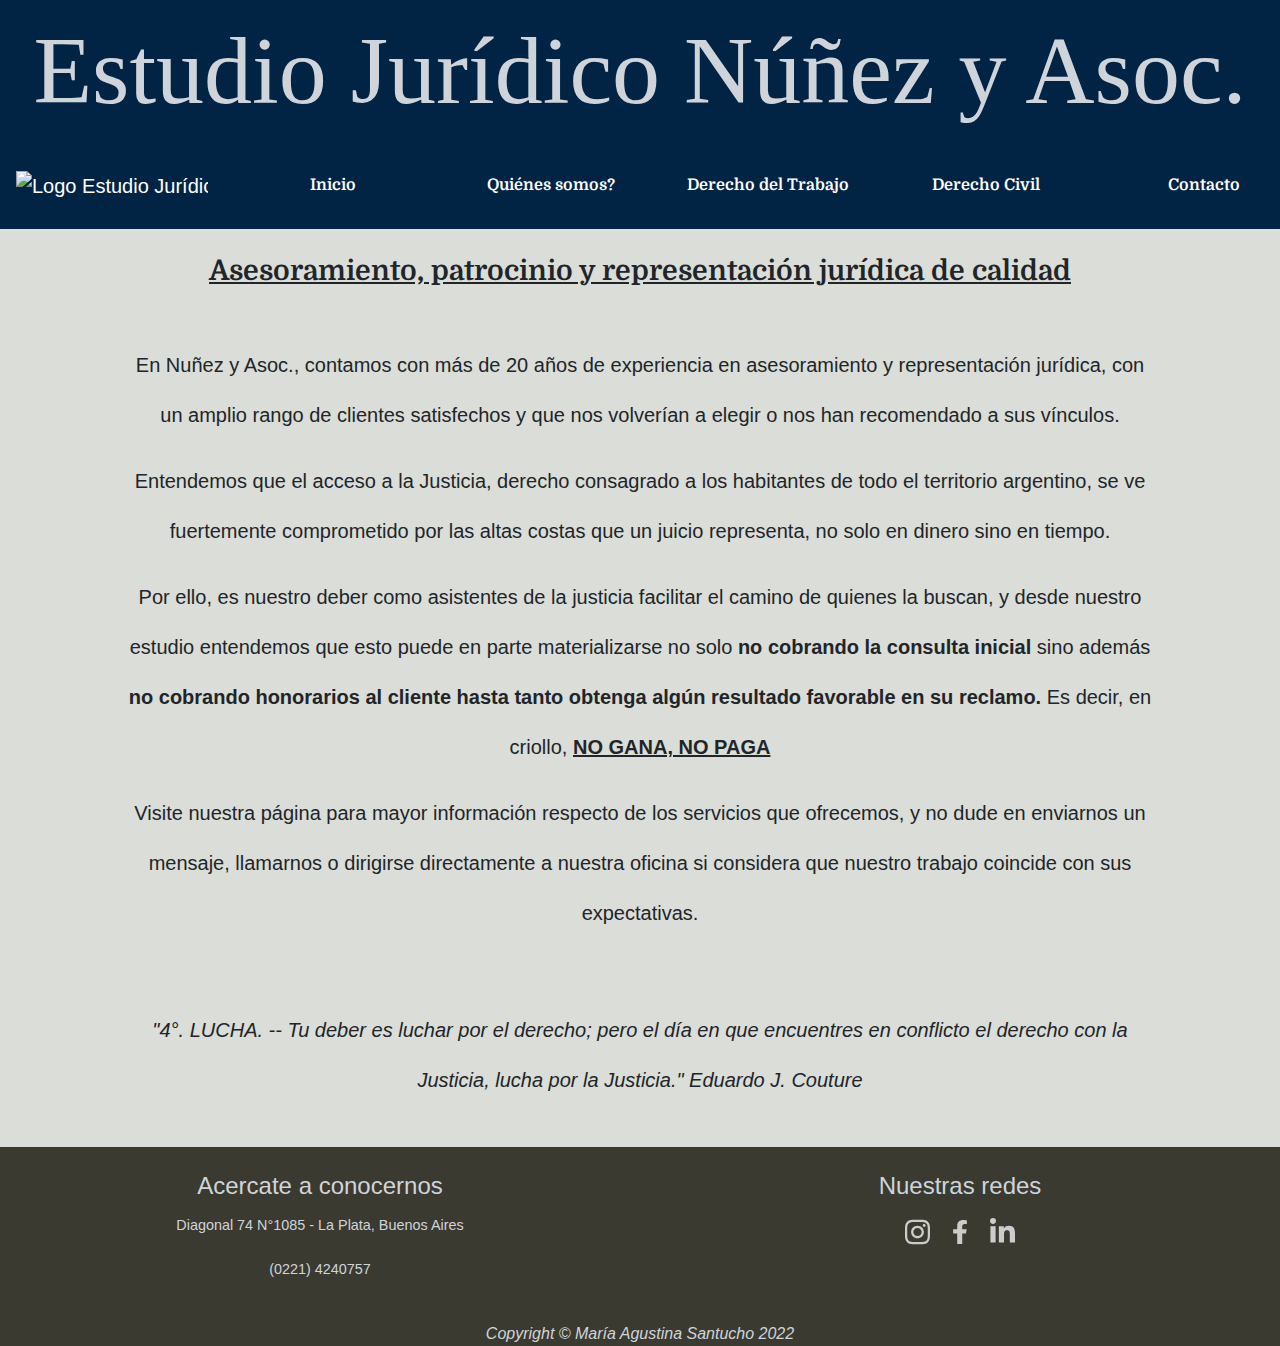
==== commit 70f1735c: "nuevos cambios esteticos" ====
--- a/index.html
+++ b/index.html
@@ -14,15 +14,15 @@
 <body>
     <header> 
         <h1> Estudio Jurídico Núñez y Asoc.</h1> 
-            <nav class="navbar navbar-expand-lg navbar-light">
+            <nav class="navbar navbar-expand-lg navbar-dark">
                 <a class="navbar-brand" href="#">
-                    <img src="./images/justiceScale.png" width="40" height="40" alt="Logo Estudio Jurídico">
+                    <img src="./images/justice-scale.png" width="40" height="40" alt="Logo Estudio Jurídico">
                 </a>
                 <button class="navbar-toggler" type="button" data-toggle="collapse" data-target="#navbarNav" aria-controls="navbarNav" aria-expanded="false" aria-label="Toggle navigation">
                     <span class="navbar-toggler-icon"></span>
                 </button>
-                <div class="collapse navbar-collapse mx-auto" id="navbarNav">
-                    <ul class="navbar-nav" id="navbarConteiner">
+                <div class="collapse navbar-collapse" id="navbarNav">
+                    <ul class="navbar-nav">
                         <li class="nav-item active">
                             <a class="nav-link" href="index.html">Inicio<span class="sr-only">(current)</span></a>
                         </li>
@@ -58,14 +58,15 @@
         <div class="row pieDePagina">
             <div class="col-sm-12 col-md-6 col-lg-6 detalles">
                 <h4>Acercate a conocernos</h4>
-                <p class="infoEstudio">Diagonal 74 N°1085 -La Plata, Buenos Aires</p>
+                <p class="infoEstudio">Diagonal 74 N°1085 - La Plata, Buenos Aires</p>
                 <p class="infoEstudio">(0221) 4240757</p>
             </div>
-            <div class="col-sm-12 col-md-6 col-lg-6 redes"><h4>Nuestras redes</h4>
+            <div class="col-sm-12 col-md-6 col-lg-6 redes">
+                <h4>Nuestras redes</h4>
                 <p>
-                <a href="https://www.instagram.com/asantucho/" target="_blank"><img src="./images/instagram-brands.svg" alt="Instagram"></a>
-                <a href="https://www.facebook.com/agus.santucho" target="_blank"><img id="facebook--brand" src="./images/facebook-f-brands.svg" alt="Facebook"></a>
-                <a href="https://www.linkedin.com/in/mar%C3%ADa-agustina-santucho-6520b9224/" target="_blank"><img class="icon" src="./images/linkedin-in-brands.svg" alt="LinkedIn"></a>
+                    <a href="https://www.instagram.com/asantucho/" target="_blank"><img src="./images/instagram-brands.svg" alt="Instagram"></a>
+                    <a href="https://www.facebook.com/agus.santucho" target="_blank"><img id="facebook--brand" src="./images/facebook-f-brands.svg" alt="Facebook"></a>
+                    <a href="https://www.linkedin.com/in/mar%C3%ADa-agustina-santucho-6520b9224/" target="_blank"><img class="icon" src="./images/linkedin-in-brands.svg" alt="LinkedIn"></a>
                 </p>
             </div>
         </div>
--- a/style/estilos.css
+++ b/style/estilos.css
@@ -3,6 +3,7 @@
 /*extends*/
 @import url(https://fonts.googleapis.com/css2?family=Bitter&display=swap);
 @import url(https://fonts.googleapis.com/css2?family=Bitter&family=Inter&display=swap);
+@import url(https://fonts.googleapis.com/css2?family=Bitter&family=Domine&family=Inter&display=swap);
 .extendFlex, body {
   display: flex;
   flex-direction: column;
@@ -15,13 +16,21 @@
 }
 
 /*mixin*/
-* {
-  font-family: "Inter", sans-serif;
-}
-
 @font-face {
   font-family: "California-Signature";
   src: url(../font/California\ Signature\ Italic.otf);
+}
+@font-face {
+  font-family: "Domine";
+  src: url(https://fonts.googleapis.com/css2?family=Bitter&family=Domine&family=Inter&display=swap);
+}
+@font-face {
+  font-family: "Bitter";
+  src: url(https://fonts.googleapis.com/css2?family=Bitter&display=swap);
+}
+@font-face {
+  font-family: "Inter";
+  src: url(https://fonts.googleapis.com/css2?family=Bitter&family=Inter&display=swap);
 }
 /*estilos comunes a todos los html*/
 * {
@@ -30,7 +39,6 @@
 }
 
 body {
-  font-family: "Bitter", sans-serif;
   text-align: center;
   min-height: 100vh;
   background-color: #FEFDFF;
@@ -46,7 +54,7 @@
   }
 }
 body header {
-  background-color: #93ACB5;
+  background-color: #022444;
   color: black;
   text-align: center;
   grid-area: header;
@@ -56,8 +64,8 @@
   padding: 1%;
   grid-area: h1;
   font-family: California-Signature;
-  font-weight: bold;
-  font-size: 300%;
+  color: #ced4da;
+  font-size: 350%;
 }
 @media (min-width: 480px) {
   body header h1 {
@@ -79,7 +87,14 @@
   padding: 0.5%;
   text-align: center;
 }
+@media (min-width: 992px) {
+  body header nav div ul {
+    margin-right: auto;
+    margin-left: auto;
+  }
+}
 body header nav div ul li {
+  font-family: Domine;
   text-align: center;
   display: inline;
   font-weight: bold;
@@ -137,12 +152,14 @@
   }
 }
 body main h2 {
+  font-family: Domine;
   margin: 1.5%;
   padding: 0.5%;
   text-decoration: underline;
   text-align: center;
   grid-area: h2;
   font-weight: bold;
+  font-size: 150%;
 }
 @media (min-width: 480px) {
   body main h2 {
@@ -172,10 +189,8 @@
 }
 body main h4 {
   font-weight: bold;
-}
-body main h5 {
-  font-weight: bold;
   text-decoration: underline;
+  font-size: 125%;
 }
 body footer {
   background-color: #3b3a30;
@@ -222,12 +237,13 @@
 
 /*estilos particulares al archivo index.html*/
 main .paragraph {
-  text-align: justify;
+  text-align: center;
   line-height: 250%;
-  padding-left: 4%;
-  padding-right: 4%;
+  padding-left: 10%;
+  padding-right: 10%;
   padding-top: 2%;
   padding-bottom: 2%;
+  font-size: 125%;
 }
 main #quote {
   text-align: center;
@@ -331,98 +347,92 @@
   }
 }
 
-.container-mine {
-  width: auto;
-  background-color: white;
-  width: auto;
-  background-color: white;
-  margin: 2%;
-  padding: 1%;
-}
-.container-mine h3 {
-  margin: 0.5%;
-  padding: 0.5%;
-}
-.container-mine .laboral__details {
-  margin: 0.5%;
-  padding: 0.3%;
-}
-@media (min-width: 480px) {
-  .container-mine {
-    margin: 2%;
-    padding: 2%;
-  }
-  .container-mine .laboral__details {
-    padding-left: 5%;
-    padding-right: 5%;
-    text-align: center;
-  }
-}
-.container-mine img {
+/*estilos para laboral.html*/
+main .container-fluid {
+  margin-bottom: 5%;
+}
+main .container-fluid .carousel {
+  width: 80%;
   margin-left: auto;
   margin-right: auto;
+}
+main .container-fluid .carousel .carousel-inner {
+  padding: 3%;
+  width: 100%;
   display: block;
-  width: 40%;
-}
-@media (min-width: 480px) {
-  .container-mine img {
-    width: 20%;
+  margin-left: auto;
+  margin-right: auto;
+}
+@media (min-width: 480px) {
+  main .container-fluid .carousel .carousel-inner {
+    width: 90%;
   }
 }
 @media (min-width: 768px) {
-  .container-mine img {
-    width: 25%;
-  }
-}
-@media (min-width: 1024px) {
-  .container-mine img {
-    width: 20%;
-  }
+  main .container-fluid .carousel .carousel-inner {
+    width: 85%;
+  }
+}
+@media (min-width: 1024px) {
+  main .container-fluid .carousel .carousel-inner {
+    width: 80%;
+  }
+}
+main .container-fluid .carousel .carousel-inner .carousel-item img {
+  margin-left: auto;
+  margin-right: auto;
+  width: 100%;
+}
+@media (min-width: 480px) {
+  main .container-fluid .carousel .carousel-inner .carousel-item img {
+    width: 100%;
+  }
+}
+@media (min-width: 768px) {
+  main .container-fluid .carousel .carousel-inner .carousel-item img {
+    width: 100%;
+  }
+}
+@media (min-width: 1024px) {
+  main .container-fluid .carousel .carousel-inner .carousel-item img {
+    width: 100%;
+  }
+}
+main .container-fluid .carousel .carousel-inner .carousel-item .caption {
+  font-size: 50%;
+  margin-bottom: 0%;
+  padding-bottom: 1% l;
+}
+@media (min-width: 480px) {
+  main .container-fluid .carousel .carousel-inner .carousel-item .caption {
+    font-size: 80%;
+  }
+}
+@media (min-width: 768px) {
+  main .container-fluid .carousel .carousel-inner .carousel-item .caption {
+    font-size: 80%;
+  }
+}
+@media (min-width: 1024px) {
+  main .container-fluid .carousel .carousel-inner .carousel-item .caption {
+    font-size: 80%;
+  }
+}
+main .container-fluid .carousel .carousel-inner .carousel-item .caption h3 {
+  font-size: 150%;
+  color: black;
+  background-color: white;
+  margin: 0%;
+}
+main .container-fluid .carousel .carousel-inner .carousel-item .caption p {
+  color: black;
+  background-color: white;
+  padding: 0.5%;
 }
 
 /*estilos civil.html*/
-.item {
-  border: solid black;
-  display: flex;
-  flex-direction: column;
-  padding: 2%;
+.carousel-caption p {
   background-color: white;
-  height: 100%;
-  width: auto;
-}
-.item .item h5 {
-  text-decoration: underline;
-  font-weight: bold;
-}
-
-.item-1 {
-  grid-area: item-1;
-  margin: 0%;
-  padding: 1%;
-}
-
-.item-2 {
-  grid-area: item-2;
-}
-
-.item-3 {
-  grid-area: item-3;
-}
-
-.item-4 {
-  grid-area: item-4;
-}
-
-.item-5 {
-  grid-area: item-5;
-}
-
-.item-6 {
-  grid-area: item-6;
-}
-
-.item-7 {
-  grid-area: item-7;
 }
 
 .containerGrid {
@@ -434,6 +444,24 @@
   margin-left: 0%;
   padding: 0%;
 }
+.containerGrid .item-2 {
+  grid-area: item-2;
+}
+.containerGrid .item-3 {
+  grid-area: item-3;
+}
+.containerGrid .item-4 {
+  grid-area: item-4;
+}
+.containerGrid .item-5 {
+  grid-area: item-5;
+}
+.containerGrid .item-6 {
+  grid-area: item-6;
+}
+.containerGrid .item-7 {
+  grid-area: item-7;
+}
 @media (min-width: 480px) {
   .containerGrid {
     grid-template-columns: 1fr 1fr;
@@ -442,8 +470,6 @@
     gap: 1vw;
     align-items: center;
     justify-items: center;
-    margin-bottom: 10%;
-    margin-left: 0%;
   }
 }
 @media (min-width: 1024px) {
@@ -452,9 +478,25 @@
     grid-template-columns: 1fr 1fr 1fr;
     grid-template-areas: "item-1 item-1 item-1" "item-2 item-3 item-4" "item-5 item-6 item-7";
     gap: 1vw;
-    margin-bottom: 10%;
-    margin-left: 0%;
-  }
+  }
+}
+.containerGrid .item-1 {
+  grid-area: item-1;
+  margin: 0%;
+  padding: 1%;
+}
+.containerGrid .item {
+  border: solid black;
+  display: flex;
+  flex-direction: column;
+  padding: 2%;
+  background-color: white;
+  height: 100%;
+  width: auto;
+}
+.containerGrid .item .item h5 {
+  text-decoration: underline;
+  font-weight: bold;
 }
 
 /*estilos formulario de contacto*/
@@ -510,8 +552,8 @@
   font-size: 1rem;
   border-radius: 0.25rem;
   transition: color 0.15s ease-in-out, background-color 0.15s ease-in-out, border-color 0.15s ease-in-out, box-shadow 0.15s ease-in-out;
-  color: black;
-  background-color: #93ACB5;
+  color: #ced4da;
+  background-color: #022444;
   border-color: black;
 }
 main .contacto form #button button:focus {
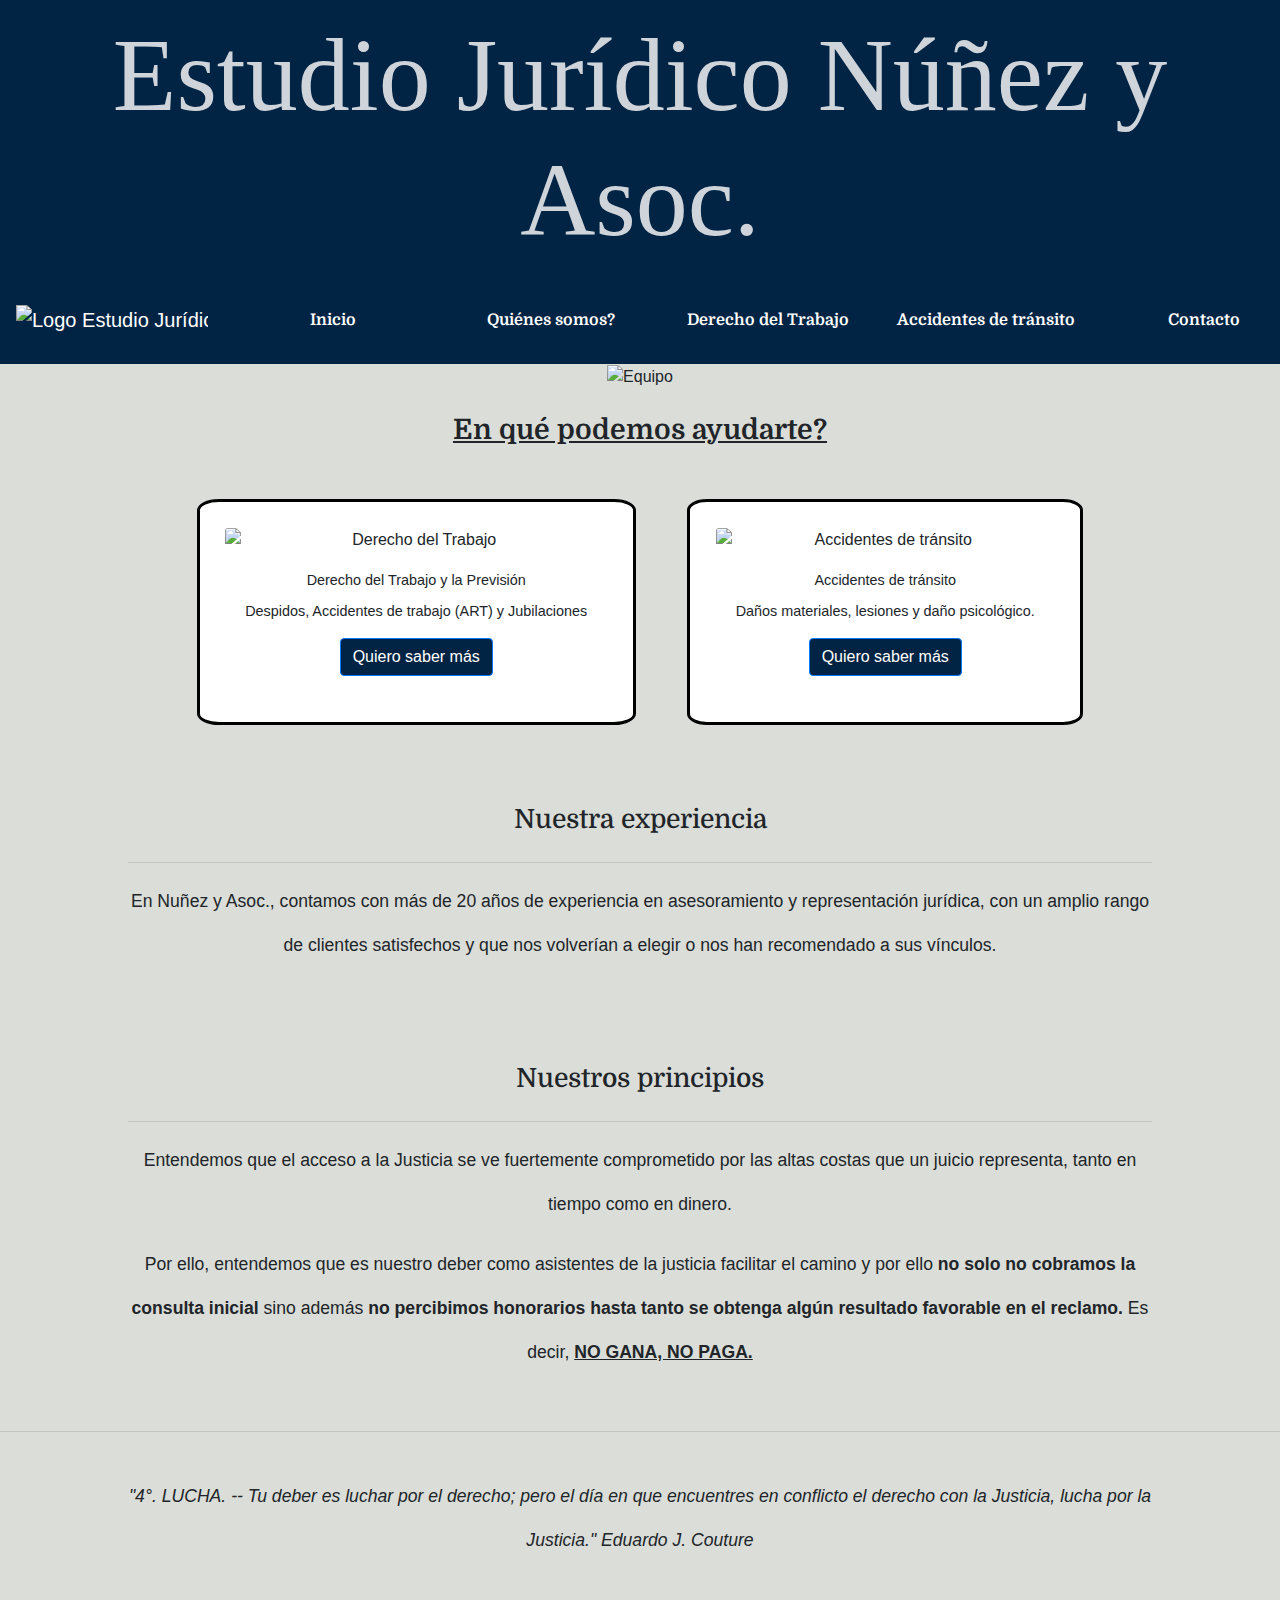
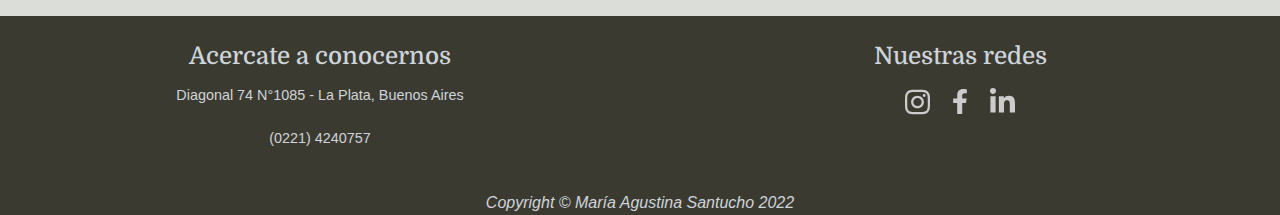
==== commit 40fbcb3b: "Responsive laboral.html, civil.html e index.html" ====
--- a/index.html
+++ b/index.html
@@ -33,7 +33,7 @@
                             <a class="nav-link" href="./section/laboral.html">Derecho del Trabajo</a>
                         </li>
                         <li class="nav-item active">
-                            <a class="nav-link" href="./section/civil.html">Derecho Civil</a>
+                            <a class="nav-link" href="./section/civil.html">Accidentes de tránsito</a>
                         </li>
                         <li class="nav-item active">
                             <a class="nav-link" href="./section/contacto.html">Contacto</a>
@@ -43,13 +43,40 @@
             </nav>
     </header>
     <main>
-        <h2> Asesoramiento, patrocinio y representación jurídica de calidad</h2>
+        <div class="team">
+            <img src="./images/pexels-thirdman-5256816.jpg" alt="Equipo">
+        </div>
+        <h2> En qué podemos ayudarte?</h2>
+        <div class="flex-mine">
+            <div class="card">
+                <img class="card-img-top" src="./images/pexels-ketut-subiyanto-4350055.jpg" alt="Derecho del Trabajo">
+                <div class="card-body">
+                    <h5 class="card-title">Derecho del Trabajo y la Previsión</h5>
+                    <p class="card-text">Despidos, Accidentes de trabajo (ART) y Jubilaciones</p>
+                    <a href="./section/laboral.html" class="btn btn-primary">Quiero saber más</a>
+                </div>
+            </div>
+            <div class="card">
+                <img class="card-img-top" src="./images/pexels-wing-yi-yong-7857825.jpg" alt="Accidentes de tránsito">
+                <div class="card-body">
+                    <h5 class="card-title">Accidentes de tránsito</h5>
+                    <p class="card-text">Daños materiales, lesiones y daño psicológico.</p>
+                    <a href="./section/civil.html" class="btn btn-primary">Quiero saber más</a>
+                </div>
+            </div>
+        </div>
         <div class="paragraph">
+            <h3> Nuestra experiencia</h3>
+            <hr>
             <p>En Nuñez y Asoc., contamos con más de 20 años de experiencia en asesoramiento y representación jurídica, con un amplio rango de clientes satisfechos y que nos volverían a elegir o nos han recomendado a sus vínculos.</p>
-            <p>Entendemos que el acceso a la Justicia, derecho consagrado a los habitantes de todo el territorio argentino, se ve fuertemente comprometido por las altas costas que un juicio representa, no solo en dinero sino en tiempo.</p>
-            <p>Por ello, es nuestro deber como asistentes de la justicia facilitar el camino de quienes la buscan, y desde nuestro estudio entendemos que esto puede en parte materializarse no solo <strong>no cobrando la consulta inicial</strong> sino además <strong>no cobrando honorarios al cliente hasta tanto obtenga algún resultado favorable en su reclamo.</strong> Es decir, en criollo, <strong><u>NO GANA, NO PAGA</u></strong></p>
-            <p>Visite nuestra página para mayor información respecto de los servicios que ofrecemos, y no dude en enviarnos un mensaje, llamarnos o dirigirse directamente a nuestra oficina si considera que nuestro trabajo coincide con sus expectativas.</p>
         </div>
+        <div class="paragraph">
+            <h3> Nuestros principios</h3>
+            <hr>
+            <p>Entendemos que el acceso a la Justicia se ve fuertemente comprometido por las altas costas que un juicio representa, tanto en tiempo como en dinero.</p>
+            <p>Por ello, entendemos que es nuestro deber como asistentes de la justicia facilitar el camino y por ello <strong>no solo no cobramos la consulta inicial</strong> sino además <strong>no percibimos honorarios hasta tanto se obtenga algún resultado favorable en el reclamo.</strong> Es decir, <strong><u>NO GANA, NO PAGA.</u></strong></p>
+        </div>
+        <hr>
         <div class="paragraph" id="quote">
             <p>"4°. LUCHA. -- Tu deber es luchar por el derecho; pero el día en que encuentres en conflicto el derecho con la Justicia, lucha por la Justicia." Eduardo J. Couture</p>
         </div>
--- a/style/estilos.css
+++ b/style/estilos.css
@@ -9,7 +9,7 @@
   flex-direction: column;
 }
 
-.extendGrids, .containerGrid, .flex__container {
+.extendGrids, main .containerGrid, .flex__container {
   display: grid;
   justify-content: center;
   align-content: center;
@@ -79,7 +79,7 @@
 }
 @media (min-width: 1024px) {
   body header h1 {
-    font-size: 600%;
+    font-size: 650%;
   }
 }
 body header nav div ul {
@@ -157,9 +157,8 @@
   padding: 0.5%;
   text-decoration: underline;
   text-align: center;
-  grid-area: h2;
   font-weight: bold;
-  font-size: 150%;
+  font-size: 125%;
 }
 @media (min-width: 480px) {
   body main h2 {
@@ -174,8 +173,9 @@
 body main h3 {
   margin: 0.5%;
   padding: 1%;
-  text-decoration: underline;
-  text-align: center;
+  text-align: center;
+  font-family: Domine;
+  font-size: 120%;
 }
 @media (min-width: 480px) {
   body main h3 {
@@ -190,7 +190,8 @@
 body main h4 {
   font-weight: bold;
   text-decoration: underline;
-  font-size: 125%;
+  font-size: 105%;
+  font-family: Domine;
 }
 body footer {
   background-color: #3b3a30;
@@ -207,9 +208,15 @@
   color: #ced4da;
   padding-top: 1%;
 }
+body footer .pieDePagina .detalles h4 {
+  font-family: Domine;
+}
 body footer .pieDePagina .detalles .infoEstudio {
   font-size: 90%;
   padding-top: 1%;
+}
+body footer .pieDePagina .redes h4 {
+  font-family: Domine;
 }
 body footer .pieDePagina .redes p a img {
   width: 5%;
@@ -236,6 +243,76 @@
 }
 
 /*estilos particulares al archivo index.html*/
+main .team img {
+  width: 100%;
+}
+@media (min-width: 480px) {
+  main .team img {
+    width: 100%;
+  }
+}
+@media (min-width: 764px) {
+  main .team img {
+    width: 100%;
+  }
+}
+@media (min-width: 1024px) {
+  main .team img {
+    width: 100%;
+  }
+}
+main .flex-mine {
+  display: flex;
+  flex-direction: column;
+  justify-content: center;
+  align-items: center;
+}
+@media (min-width: 480px) {
+  main .flex-mine {
+    display: flex;
+    flex-direction: row;
+    justify-content: center;
+  }
+}
+main .flex-mine .card {
+  margin: 2%;
+  padding: 2%;
+  border: solid black;
+  border-radius: 5%;
+}
+main .flex-mine .card img {
+  width: 100%;
+  margin-left: auto;
+  margin-right: auto;
+  display: block;
+}
+@media (min-width: 480px) {
+  main .flex-mine .card img {
+    width: 100%;
+  }
+}
+@media (min-width: 764px) {
+  main .flex-mine .card img {
+    width: 75%;
+  }
+}
+@media (min-width: 1024px) {
+  main .flex-mine .card img {
+    width: 100%;
+  }
+}
+main .flex-mine .card .card-body h5 {
+  font-size: 90%;
+}
+main .flex-mine .card .card-body p {
+  font-size: 90%;
+}
+main .flex-mine .card .card-body a {
+  background-color: #022444;
+}
+main .flex-mine .card .card-body a:focus {
+  background-color: #8d1812;
+}
 main .paragraph {
   text-align: center;
   line-height: 250%;
@@ -243,7 +320,27 @@
   padding-right: 10%;
   padding-top: 2%;
   padding-bottom: 2%;
-  font-size: 125%;
+  margin-top: 1%;
+  margin-bottom: 1%;
+  font-size: 95%;
+}
+@media (min-width: 480px) {
+  main .paragraph {
+    font-size: 100%;
+  }
+}
+@media (min-width: 764px) {
+  main .paragraph {
+    font-size: 110%;
+  }
+}
+@media (min-width: 1024px) {
+  main .paragraph {
+    font-size: 110%;
+  }
+}
+main .paragraph h3 {
+  text-decoration: none;
 }
 main #quote {
   text-align: center;
@@ -293,6 +390,10 @@
     margin: 0%;
     padding: 0%;
     border: none;
+    margin-top: 0%;
+    margin-bottom: 0%;
+    padding-top: 0%;
+    padding-bottom: 0%;
   }
 }
 @media (min-width: 480px) {
@@ -347,16 +448,34 @@
   }
 }
 
-/*estilos para laboral.html*/
+/*estilos para laboral.html y civil.html*/
+main .section-description {
+  text-align: center;
+  font-size: 90%;
+  margin: 0.5%;
+  padding: 0.5%;
+  margin-left: 2%;
+  margin-right: 2%;
+}
+@media (min-width: 480px) {
+  main .section-description {
+    font-size: 115%;
+  }
+}
+@media (min-width: 768px) {
+  main .section-description {
+    font-size: 110%;
+  }
+}
 main .container-fluid {
-  margin-bottom: 5%;
+  padding: 0%;
 }
 main .container-fluid .carousel {
-  width: 80%;
-  margin-left: auto;
-  margin-right: auto;
-}
-main .container-fluid .carousel .carousel-inner {
+  width: 100%;
+  margin-left: 0%;
+  margin-right: 0%;
+}
+main .container-fluid .carousel-inner {
   padding: 3%;
   width: 100%;
   display: block;
@@ -364,128 +483,75 @@
   margin-right: auto;
 }
 @media (min-width: 480px) {
-  main .container-fluid .carousel .carousel-inner {
-    width: 90%;
-  }
-}
-@media (min-width: 768px) {
-  main .container-fluid .carousel .carousel-inner {
-    width: 85%;
-  }
-}
-@media (min-width: 1024px) {
-  main .container-fluid .carousel .carousel-inner {
-    width: 80%;
-  }
-}
-main .container-fluid .carousel .carousel-inner .carousel-item img {
+  main .container-fluid .carousel-inner {
+    width: 100%;
+  }
+}
+@media (min-width: 768px) {
+  main .container-fluid .carousel-inner {
+    width: 95%;
+  }
+}
+@media (min-width: 1024px) {
+  main .container-fluid .carousel-inner {
+    width: 75%;
+  }
+}
+main .container-fluid .carousel-inner .carousel-item img {
   margin-left: auto;
   margin-right: auto;
   width: 100%;
 }
 @media (min-width: 480px) {
-  main .container-fluid .carousel .carousel-inner .carousel-item img {
-    width: 100%;
-  }
-}
-@media (min-width: 768px) {
-  main .container-fluid .carousel .carousel-inner .carousel-item img {
-    width: 100%;
-  }
-}
-@media (min-width: 1024px) {
-  main .container-fluid .carousel .carousel-inner .carousel-item img {
-    width: 100%;
-  }
-}
-main .container-fluid .carousel .carousel-inner .carousel-item .caption {
-  font-size: 50%;
+  main .container-fluid .carousel-inner .carousel-item img {
+    width: 100%;
+  }
+}
+@media (min-width: 768px) {
+  main .container-fluid .carousel-inner .carousel-item img {
+    width: 100%;
+  }
+}
+@media (min-width: 1024px) {
+  main .container-fluid .carousel-inner .carousel-item img {
+    width: 100%;
+  }
+}
+main .container-fluid .carousel-inner .carousel-item .caption {
+  font-size: 70%;
+  padding: 0.5%;
+  padding-top: 2%;
   margin-bottom: 0%;
-  padding-bottom: 1% l;
-}
-@media (min-width: 480px) {
-  main .container-fluid .carousel .carousel-inner .carousel-item .caption {
-    font-size: 80%;
-  }
-}
-@media (min-width: 768px) {
-  main .container-fluid .carousel .carousel-inner .carousel-item .caption {
-    font-size: 80%;
-  }
-}
-@media (min-width: 1024px) {
-  main .container-fluid .carousel .carousel-inner .carousel-item .caption {
-    font-size: 80%;
-  }
-}
-main .container-fluid .carousel .carousel-inner .carousel-item .caption h3 {
-  font-size: 150%;
+  padding-bottom: 1%;
+  border: black solid;
+  background-color: white;
   color: black;
-  background-color: white;
-  margin: 0%;
-}
-main .container-fluid .carousel .carousel-inner .carousel-item .caption p {
-  color: black;
-  background-color: white;
-  padding: 0.5%;
-}
-
-/*estilos civil.html*/
-.carousel-caption p {
-  background-color: white;
-}
-
-.containerGrid {
+}
+@media (min-width: 480px) {
+  main .container-fluid .carousel-inner .carousel-item .caption {
+    font-size: 85%;
+  }
+}
+@media (min-width: 768px) {
+  main .container-fluid .carousel-inner .carousel-item .caption {
+    font-size: 93%;
+  }
+}
+@media (min-width: 1024px) {
+  main .container-fluid .carousel-inner .carousel-item .caption {
+    font-size: 95%;
+  }
+}
+main .containerGrid {
   grid-template-columns: 1fr;
-  grid-template-rows: repeat 7, 1fr;
-  grid-template-areas: "item-1" "item-2" "item-3" "item-4" "item-5" "item-6" "item-7";
+  grid-template-rows: repeat 4, 1fr;
+  grid-template-areas: "item-1" "item-2" "item-3" "item-4";
   gap: 1vw;
   margin-bottom: 10%;
   margin-left: 0%;
   padding: 0%;
 }
-.containerGrid .item-2 {
-  grid-area: item-2;
-}
-.containerGrid .item-3 {
-  grid-area: item-3;
-}
-.containerGrid .item-4 {
-  grid-area: item-4;
-}
-.containerGrid .item-5 {
-  grid-area: item-5;
-}
-.containerGrid .item-6 {
-  grid-area: item-6;
-}
-.containerGrid .item-7 {
-  grid-area: item-7;
-}
-@media (min-width: 480px) {
-  .containerGrid {
-    grid-template-columns: 1fr 1fr;
-    grid-template-rows: repeat 6, 1fr;
-    grid-template-areas: "item-1 item-1" "item-2 item-3" "item-4 item-5" "item-6 item-7";
-    gap: 1vw;
-    align-items: center;
-    justify-items: center;
-  }
-}
-@media (min-width: 1024px) {
-  .containerGrid {
-    grid-template-rows: 0.2fr 1fr 1fr;
-    grid-template-columns: 1fr 1fr 1fr;
-    grid-template-areas: "item-1 item-1 item-1" "item-2 item-3 item-4" "item-5 item-6 item-7";
-    gap: 1vw;
-  }
-}
-.containerGrid .item-1 {
-  grid-area: item-1;
-  margin: 0%;
-  padding: 1%;
-}
-.containerGrid .item {
+main .containerGrid .item {
   border: solid black;
   display: flex;
   flex-direction: column;
@@ -493,10 +559,62 @@
   background-color: white;
   height: 100%;
   width: auto;
-}
-.containerGrid .item .item h5 {
+  font-size: 85%;
+}
+@media (min-width: 480px) {
+  main .containerGrid .item {
+    font-size: 85%;
+  }
+}
+@media (min-width: 768px) {
+  main .containerGrid .item {
+    font-size: 90%;
+  }
+}
+@media (min-width: 1024px) {
+  main .containerGrid .item {
+    font-size: 100%;
+  }
+}
+main .containerGrid .item h5 {
   text-decoration: underline;
   font-weight: bold;
+}
+main .containerGrid .item:hover {
+  transform: scale(1.1) all 0.4s ease;
+}
+main .containerGrid .item-1 {
+  grid-area: item-1;
+  margin: 0%;
+  padding: 1.5%;
+  text-decoration: none;
+}
+main .containerGrid .item-2 {
+  grid-area: item-2;
+}
+main .containerGrid .item-3 {
+  grid-area: item-3;
+}
+main .containerGrid .item-4 {
+  grid-area: item-4;
+}
+@media (min-width: 764px) {
+  main .containerGrid {
+    grid-template-columns: 1fr 1fr 1fr;
+    grid-template-rows: repeat 2, 1fr;
+    grid-template-areas: "item-1 item-1 item-1" "item-2 item-3 item-4";
+    gap: 1vw;
+    align-items: center;
+    justify-items: center;
+  }
+}
+@media (min-width: 1024px) {
+  main .containerGrid {
+    grid-template-rows: 0.2fr 1fr;
+    grid-template-columns: 1fr 1fr 1fr;
+    grid-template-areas: "item-1 item-1 item-1" "item-2 item-3 item-4";
+    gap: 1vw;
+  }
 }
 
 /*estilos formulario de contacto*/
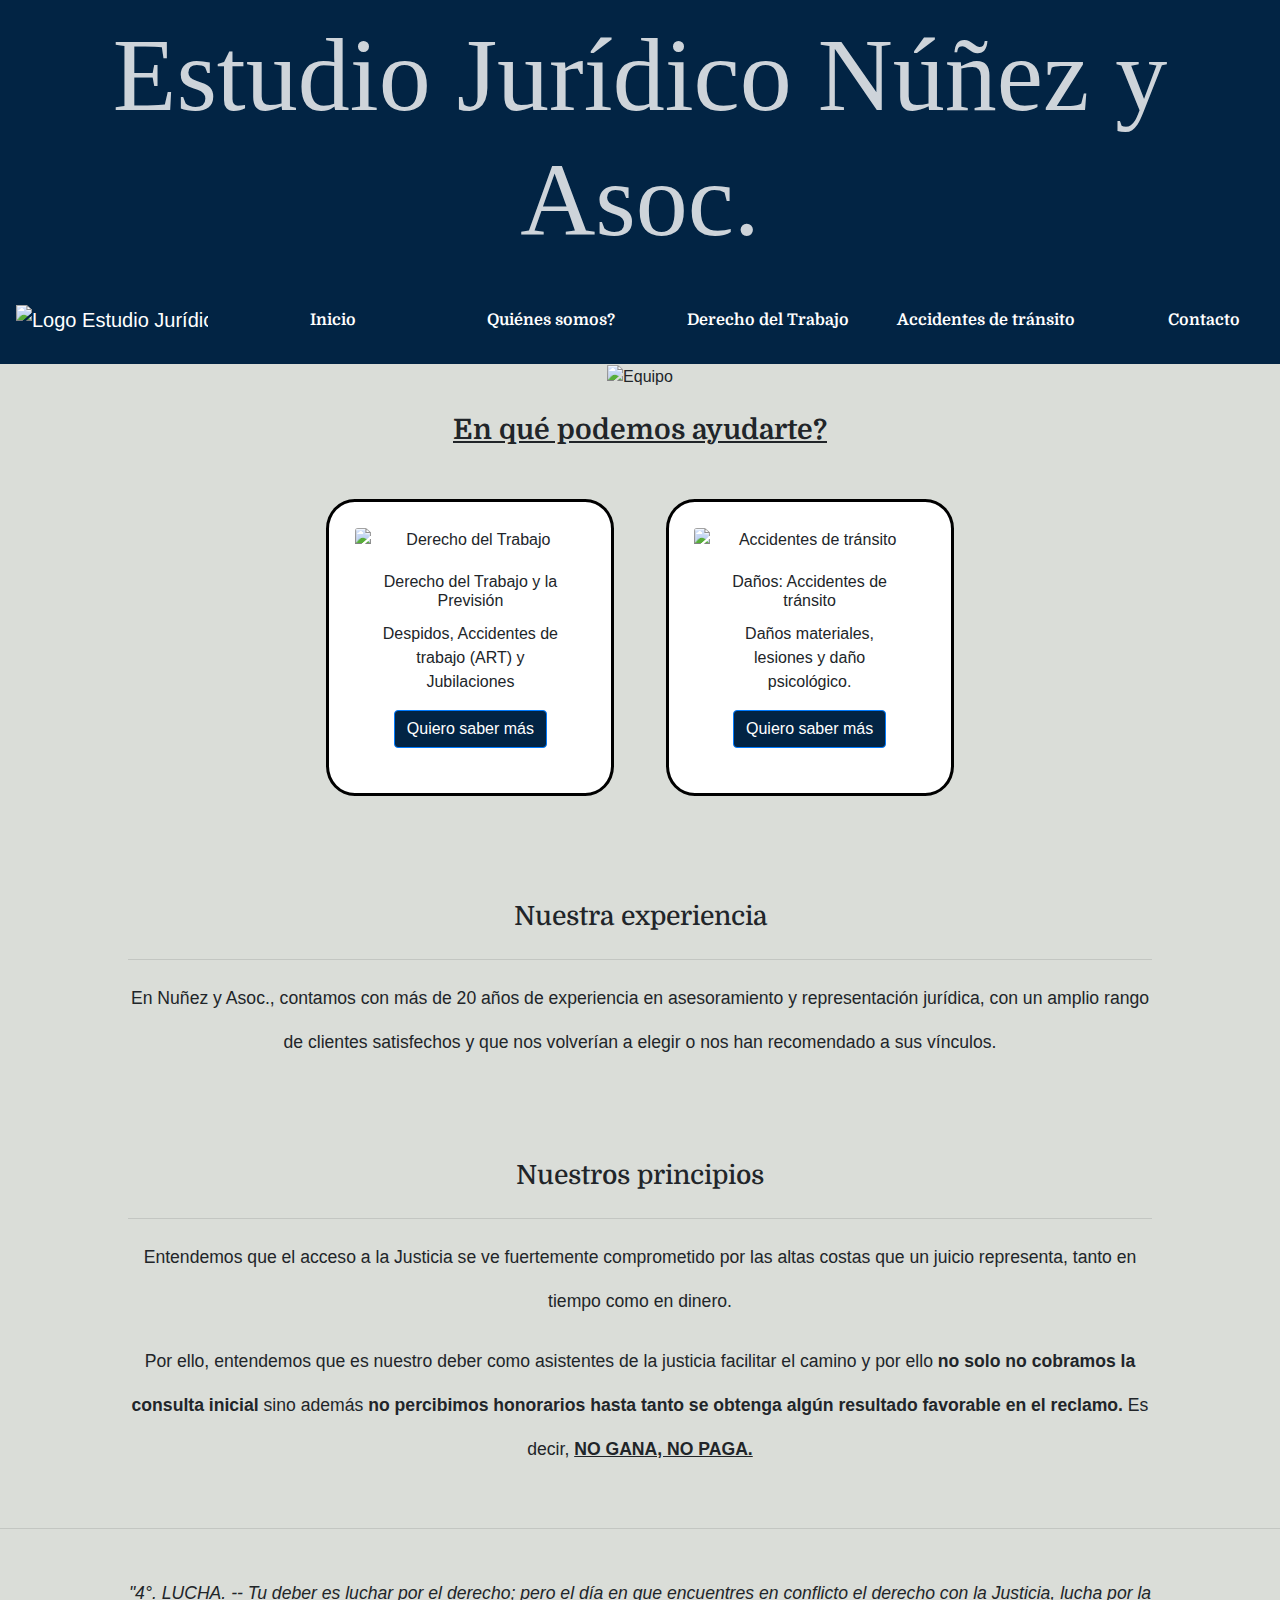
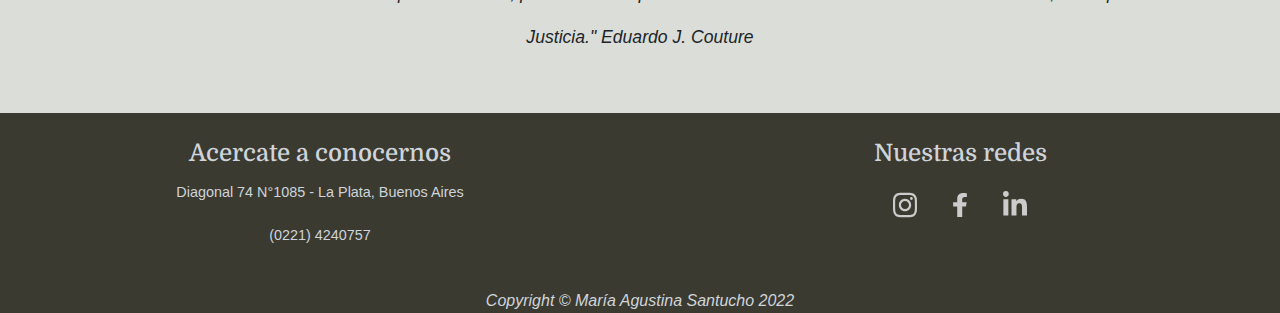
==== commit a2cdf0d3: "responsive a footer y quienesSomos.html" ====
--- a/index.html
+++ b/index.html
@@ -48,7 +48,7 @@
         </div>
         <h2> En qué podemos ayudarte?</h2>
         <div class="flex-mine">
-            <div class="card">
+            <div class="card" style="width: 18rem;">
                 <img class="card-img-top" src="./images/pexels-ketut-subiyanto-4350055.jpg" alt="Derecho del Trabajo">
                 <div class="card-body">
                     <h5 class="card-title">Derecho del Trabajo y la Previsión</h5>
@@ -56,10 +56,10 @@
                     <a href="./section/laboral.html" class="btn btn-primary">Quiero saber más</a>
                 </div>
             </div>
-            <div class="card">
+            <div class="card" style="width: 18rem;">
                 <img class="card-img-top" src="./images/pexels-wing-yi-yong-7857825.jpg" alt="Accidentes de tránsito">
                 <div class="card-body">
-                    <h5 class="card-title">Accidentes de tránsito</h5>
+                    <h5 class="card-title">Daños: Accidentes de tránsito</h5>
                     <p class="card-text">Daños materiales, lesiones y daño psicológico.</p>
                     <a href="./section/civil.html" class="btn btn-primary">Quiero saber más</a>
                 </div>
--- a/style/estilos.css
+++ b/style/estilos.css
@@ -41,17 +41,7 @@
 body {
   text-align: center;
   min-height: 100vh;
-  background-color: #FEFDFF;
-}
-@media (min-width: 480px) {
-  body {
-    background-color: #EDF0DA;
-  }
-}
-@media (min-width: 1024px) {
-  body {
-    background-color: #DADDD8;
-  }
+  background-color: #DADDD8;
 }
 body header {
   background-color: #022444;
@@ -219,10 +209,26 @@
   font-family: Domine;
 }
 body footer .pieDePagina .redes p a img {
-  width: 5%;
   padding: 0.5%;
   margin: 1%;
   filter: invert(0.8);
+  width: 8%;
+}
+@media (min-width: 576px) {
+  body footer .pieDePagina .redes p a img {
+    width: 6.5%;
+  }
+}
+@media (min-width: 768px) {
+  body footer .pieDePagina .redes p a img {
+    width: 6%;
+    margin: 2%;
+  }
+}
+@media (min-width: 992px) {
+  body footer .pieDePagina .redes p a img {
+    width: 5%;
+  }
 }
 body footer .pieDePagina .redes p a img:hover {
   transform: scale(1.3);
@@ -230,7 +236,23 @@
   transition: all 0.3s ease;
 }
 body footer .pieDePagina .redes p a #facebook--brand {
-  width: 3.5%;
+  width: 5%;
+}
+@media (min-width: 576px) {
+  body footer .pieDePagina .redes p a #facebook--brand {
+    width: 4.7%;
+  }
+}
+@media (min-width: 768px) {
+  body footer .pieDePagina .redes p a #facebook--brand {
+    width: 4%;
+    margin: 2%;
+  }
+}
+@media (min-width: 992px) {
+  body footer .pieDePagina .redes p a #facebook--brand {
+    width: 3.5%;
+  }
 }
 body footer .copyright {
   margin-left: 0;
@@ -266,6 +288,7 @@
   flex-direction: column;
   justify-content: center;
   align-items: center;
+  margin-bottom: 3%;
 }
 @media (min-width: 480px) {
   main .flex-mine {
@@ -278,10 +301,10 @@
   margin: 2%;
   padding: 2%;
   border: solid black;
-  border-radius: 5%;
+  border-radius: 10%;
 }
 main .flex-mine .card img {
-  width: 100%;
+  width: 90%;
   margin-left: auto;
   margin-right: auto;
   display: block;
@@ -293,7 +316,7 @@
 }
 @media (min-width: 764px) {
   main .flex-mine .card img {
-    width: 75%;
+    width: 100%;
   }
 }
 @media (min-width: 1024px) {
@@ -302,10 +325,10 @@
   }
 }
 main .flex-mine .card .card-body h5 {
-  font-size: 90%;
+  font-size: 100%;
 }
 main .flex-mine .card .card-body p {
-  font-size: 90%;
+  font-size: 100%;
 }
 main .flex-mine .card .card-body a {
   background-color: #022444;
@@ -398,7 +421,6 @@
 }
 @media (min-width: 480px) {
   .flex__container .little__container .container_info {
-    border: solid black;
     padding: 3%;
   }
 }
@@ -408,20 +430,25 @@
     flex-direction: row;
     justify-content: start;
     padding: 2%;
-    margin: 2%;
+    margin: 0%;
     text-align: justify;
-    border: solid black;
     background-color: white;
   }
 }
 .flex__container .little__container .container_info img {
-  height: 20%;
-  width: 30%;
+  height: 30%;
+  width: 40%;
 }
 @media (min-width: 480px) {
   .flex__container .little__container .container_info img {
     height: 40%;
-    width: 40%;
+    width: 50%;
+  }
+}
+@media (min-width: 764px) {
+  .flex__container .little__container .container_info img {
+    height: 50%;
+    width: 60%;
   }
 }
 @media (min-width: 1024px) {
@@ -429,8 +456,11 @@
     height: 25%;
     width: 20%;
     padding: 1%;
-    padding-top: 3%;
-  }
+    padding-top: 1%;
+  }
+}
+.flex__container .little__container .container_info .descripcion {
+  font-size: 95%;
 }
 @media (min-width: 1024px) {
   .flex__container .little__container .container_info .descripcion {
@@ -441,9 +471,13 @@
     justify-content: center;
   }
 }
+.flex__container .little__container .container_info .descripcion h3 {
+  padding: 5%;
+}
 @media (min-width: 1024px) {
   .flex__container .little__container .container_info .descripcion h3 {
     text-align: left;
+    padding: 1%;
     padding-left: 0%;
   }
 }
@@ -539,7 +573,7 @@
 }
 @media (min-width: 1024px) {
   main .container-fluid .carousel-inner .carousel-item .caption {
-    font-size: 95%;
+    font-size: 100%;
   }
 }
 main .containerGrid {
@@ -547,7 +581,7 @@
   grid-template-rows: repeat 4, 1fr;
   grid-template-areas: "item-1" "item-2" "item-3" "item-4";
   gap: 1vw;
-  margin-bottom: 10%;
+  margin-bottom: 5%;
   margin-left: 0%;
   padding: 0%;
 }
@@ -614,6 +648,27 @@
     grid-template-columns: 1fr 1fr 1fr;
     grid-template-areas: "item-1 item-1 item-1" "item-2 item-3 item-4";
     gap: 1vw;
+  }
+}
+main .doubts {
+  padding: 1.5%;
+  margin-bottom: 3%;
+  font-style: italic;
+}
+@media (min-width: 480px) {
+  main .doubts {
+    font-size: 100%;
+  }
+}
+@media (min-width: 768px) {
+  main .doubts {
+    font-size: 100%;
+  }
+}
+@media (min-width: 1024px) {
+  main .doubts {
+    font-size: 110%;
+    margin-bottom: 1.5%;
   }
 }
 
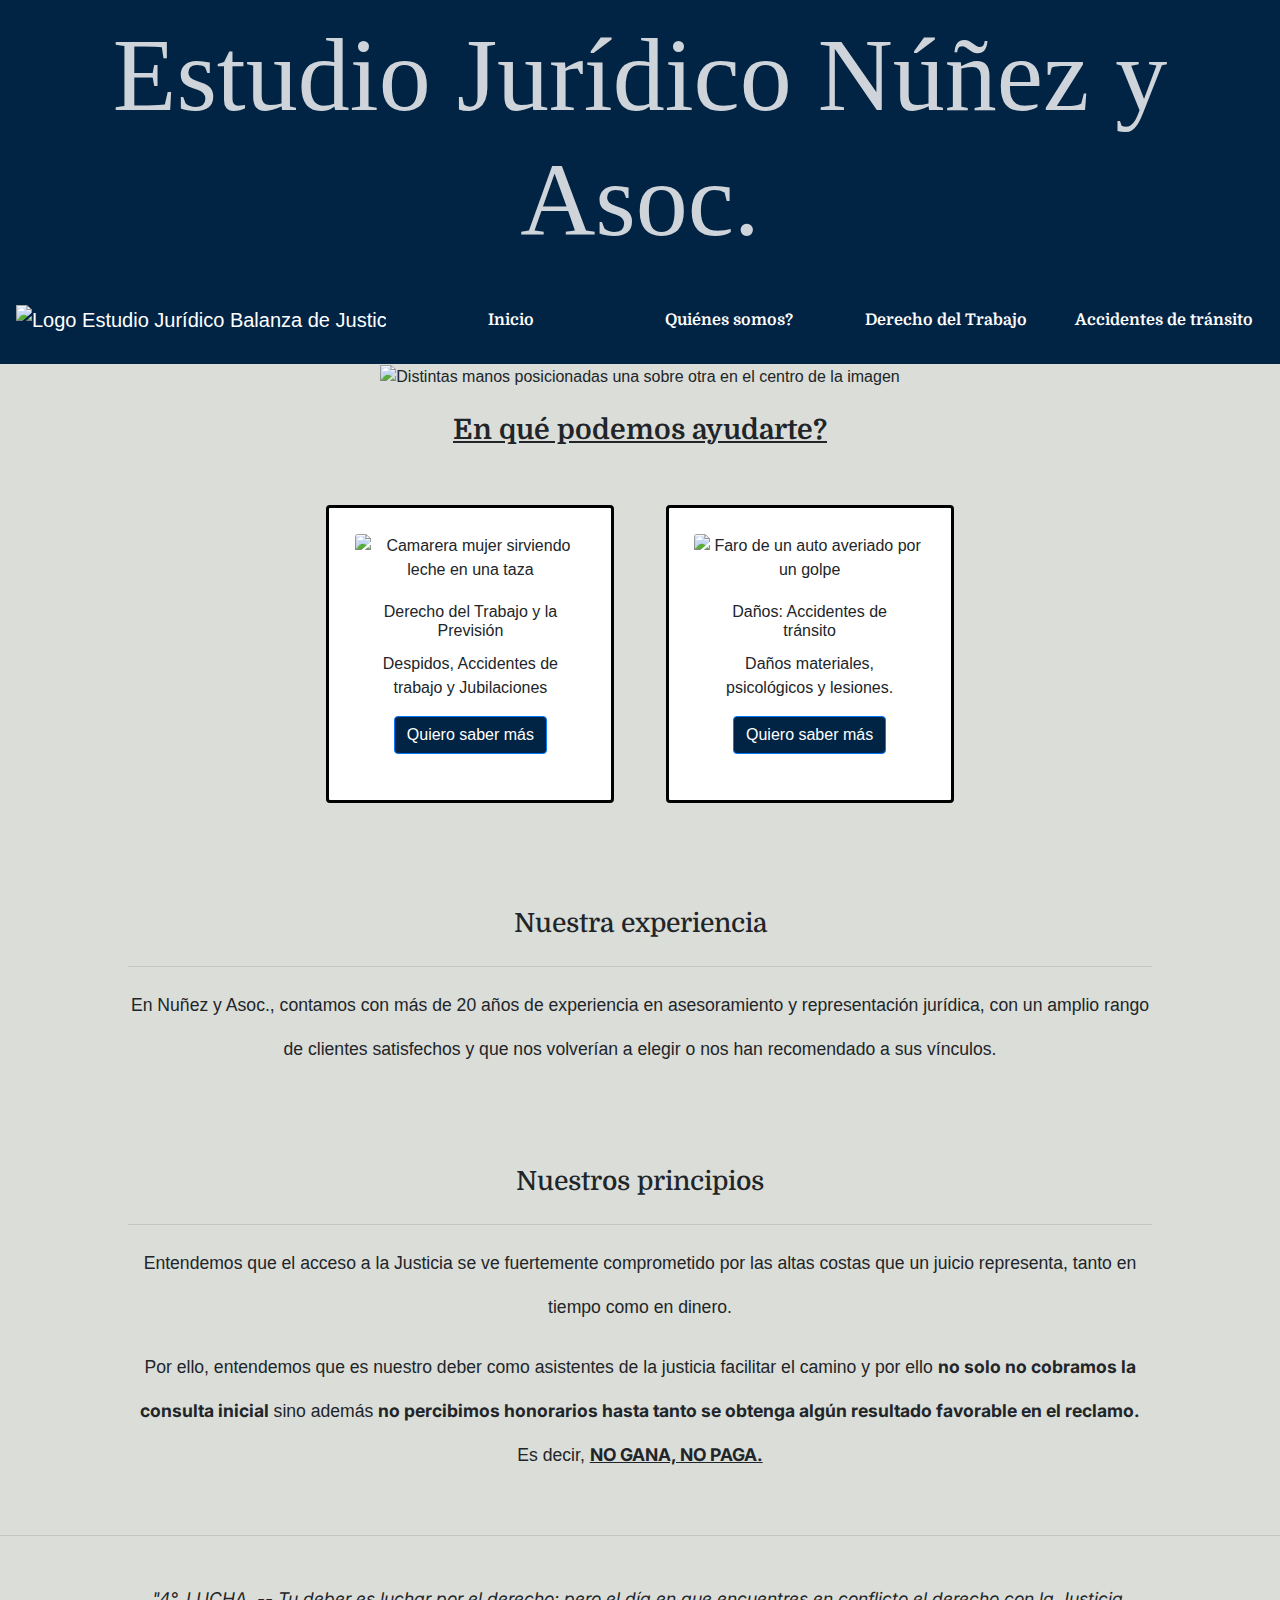
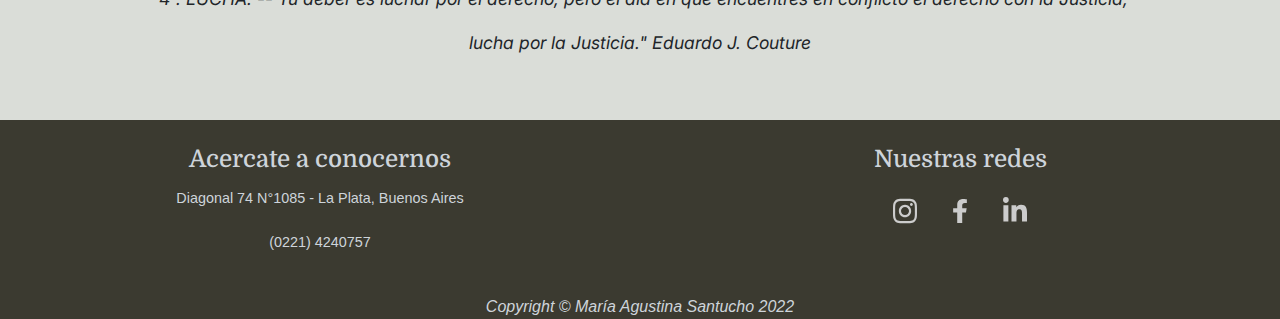
==== commit e0971ab1: "detalles sobre responsive" ====
--- a/index.html
+++ b/index.html
@@ -4,8 +4,8 @@
     <meta charset="UTF-8">
     <meta http-equiv="X-UA-Compatible" content="IE=edge">
     <meta name="viewport" content="width=device-width, initial-scale=1.0">
-    <meta name="keywords" content="Estudio Juridico La Plata Derecho Civil Derecho Laboral">
-    <meta name="description" content="Estudio Juridico La Plata Derecho Civil Derecho Laboral Proyecto Santucho Coderhouse Desarrollo Web">
+    <meta name="keywords" content="Estudio Juridico La Plata Derecho Civil Derecho Laboral Abogados">
+    <meta name="description" content="Estudio Juridico La Plata Derecho Civil Derecho Laboral Abogados">
     <title>Estudio Jurídico Núñez y Asoc.</title>
     <link rel="stylesheet" href="https://cdn.jsdelivr.net/npm/bootstrap@4.4.1/dist/css/bootstrap.min.css" integrity="sha384-Vkoo8x4CGsO3+Hhxv8T/Q5PaXtkKtu6ug5TOeNV6gBiFeWPGFN9MuhOf23Q9Ifjh" crossorigin="anonymous">
     <link rel="stylesheet" href="./style/estilos.css">
@@ -16,7 +16,7 @@
         <h1> Estudio Jurídico Núñez y Asoc.</h1> 
             <nav class="navbar navbar-expand-lg navbar-dark">
                 <a class="navbar-brand" href="#">
-                    <img src="./images/justice-scale.png" width="40" height="40" alt="Logo Estudio Jurídico">
+                    <img src="./images/justice-scale.png" width="40" height="40" alt="Logo Estudio Jurídico Balanza de Justicia">
                 </a>
                 <button class="navbar-toggler" type="button" data-toggle="collapse" data-target="#navbarNav" aria-controls="navbarNav" aria-expanded="false" aria-label="Toggle navigation">
                     <span class="navbar-toggler-icon"></span>
@@ -27,7 +27,7 @@
                             <a class="nav-link" href="index.html">Inicio<span class="sr-only">(current)</span></a>
                         </li>
                         <li class="nav-item active">
-                            <a class="nav-link" href="./section/quienesSomos.html">Quiénes somos?</a>
+                            <a class="nav-link" href="./section/nosotros.html">Quiénes somos?</a>
                         </li>
                         <li class="nav-item active">
                             <a class="nav-link" href="./section/laboral.html">Derecho del Trabajo</a>
@@ -44,23 +44,23 @@
     </header>
     <main>
         <div class="team">
-            <img src="./images/pexels-thirdman-5256816.jpg" alt="Equipo">
+            <img src="./images/pexels-thirdman-5256816.jpg" alt="Distintas manos posicionadas una sobre otra en el centro de la imagen">
         </div>
         <h2> En qué podemos ayudarte?</h2>
         <div class="flex-mine">
-            <div class="card" style="width: 18rem;">
-                <img class="card-img-top" src="./images/pexels-ketut-subiyanto-4350055.jpg" alt="Derecho del Trabajo">
+            <div class="card">
+                <img class="card-img-top" src="./images/pexels-ketut-subiyanto-4350055.jpg" alt="Camarera mujer sirviendo leche en una taza">
                 <div class="card-body">
                     <h5 class="card-title">Derecho del Trabajo y la Previsión</h5>
-                    <p class="card-text">Despidos, Accidentes de trabajo (ART) y Jubilaciones</p>
+                    <p class="card-text">Despidos, Accidentes de trabajo y Jubilaciones</p>
                     <a href="./section/laboral.html" class="btn btn-primary">Quiero saber más</a>
                 </div>
             </div>
-            <div class="card" style="width: 18rem;">
-                <img class="card-img-top" src="./images/pexels-wing-yi-yong-7857825.jpg" alt="Accidentes de tránsito">
+            <div class="card">
+                <img class="card-img-top" src="./images/pexels-wing-yi-yong-7857825.jpg" alt="Faro de un auto averiado por un golpe">
                 <div class="card-body">
                     <h5 class="card-title">Daños: Accidentes de tránsito</h5>
-                    <p class="card-text">Daños materiales, lesiones y daño psicológico.</p>
+                    <p class="card-text">Daños materiales, psicológicos y lesiones.</p>
                     <a href="./section/civil.html" class="btn btn-primary">Quiero saber más</a>
                 </div>
             </div>
@@ -91,9 +91,9 @@
             <div class="col-sm-12 col-md-6 col-lg-6 redes">
                 <h4>Nuestras redes</h4>
                 <p>
-                    <a href="https://www.instagram.com/asantucho/" target="_blank"><img src="./images/instagram-brands.svg" alt="Instagram"></a>
-                    <a href="https://www.facebook.com/agus.santucho" target="_blank"><img id="facebook--brand" src="./images/facebook-f-brands.svg" alt="Facebook"></a>
-                    <a href="https://www.linkedin.com/in/mar%C3%ADa-agustina-santucho-6520b9224/" target="_blank"><img class="icon" src="./images/linkedin-in-brands.svg" alt="LinkedIn"></a>
+                    <a href="https://www.instagram.com/asantucho/" target="_blank"><img src="./images/instagram-brands.svg" alt="Logo Instagram"></a>
+                    <a href="https://www.facebook.com/agus.santucho" target="_blank"><img id="facebook--brand" src="./images/facebook-f-brands.svg" alt="Logo Facebook"></a>
+                    <a href="https://www.linkedin.com/in/mar%C3%ADa-agustina-santucho-6520b9224/" target="_blank"><img class="icon" src="./images/linkedin-in-brands.svg" alt="Logo LinkedIn"></a>
                 </p>
             </div>
         </div>
--- a/style/estilos.css
+++ b/style/estilos.css
@@ -67,7 +67,7 @@
     font-size: 525%;
   }
 }
-@media (min-width: 1024px) {
+@media (min-width: 992px) {
   body header h1 {
     font-size: 650%;
   }
@@ -149,6 +149,7 @@
   text-align: center;
   font-weight: bold;
   font-size: 125%;
+  padding-bottom: 1%;
 }
 @media (min-width: 480px) {
   body main h2 {
@@ -183,6 +184,9 @@
   font-size: 105%;
   font-family: Domine;
 }
+body main p {
+  font-family: Inter, sans-serif;
+}
 body footer {
   background-color: #3b3a30;
   margin-left: 0;
@@ -212,7 +216,7 @@
   padding: 0.5%;
   margin: 1%;
   filter: invert(0.8);
-  width: 8%;
+  width: 7%;
 }
 @media (min-width: 576px) {
   body footer .pieDePagina .redes p a img {
@@ -236,7 +240,7 @@
   transition: all 0.3s ease;
 }
 body footer .pieDePagina .redes p a #facebook--brand {
-  width: 5%;
+  width: 4.5%;
 }
 @media (min-width: 576px) {
   body footer .pieDePagina .redes p a #facebook--brand {
@@ -273,12 +277,12 @@
     width: 100%;
   }
 }
-@media (min-width: 764px) {
+@media (min-width: 768px) {
   main .team img {
     width: 100%;
   }
 }
-@media (min-width: 1024px) {
+@media (min-width: 992px) {
   main .team img {
     width: 100%;
   }
@@ -298,10 +302,10 @@
   }
 }
 main .flex-mine .card {
+  width: 18rem;
   margin: 2%;
   padding: 2%;
   border: solid black;
-  border-radius: 10%;
 }
 main .flex-mine .card img {
   width: 90%;
@@ -314,12 +318,12 @@
     width: 100%;
   }
 }
-@media (min-width: 764px) {
+@media (min-width: 768px) {
   main .flex-mine .card img {
     width: 100%;
   }
 }
-@media (min-width: 1024px) {
+@media (min-width: 992px) {
   main .flex-mine .card img {
     width: 100%;
   }
@@ -327,8 +331,58 @@
 main .flex-mine .card .card-body h5 {
   font-size: 100%;
 }
+@media (min-width: 480px) {
+  main .flex-mine .card .card-body h5 {
+    font-size: 100%;
+  }
+}
+@media (min-width: 619px) {
+  main .flex-mine .card .card-body h5 {
+    font-size: 110%;
+  }
+}
+@media (min-width: 910px) {
+  main .flex-mine .card .card-body h5 {
+    font-size: 100%;
+  }
+}
+@media (min-width: 992px) {
+  main .flex-mine .card .card-body h5 {
+    font-size: 100%;
+  }
+}
+@media (min-width: 1370px) {
+  main .flex-mine .card .card-body h5 {
+    font-size: 110%;
+  }
+}
 main .flex-mine .card .card-body p {
   font-size: 100%;
+}
+@media (min-width: 480px) {
+  main .flex-mine .card .card-body p {
+    font-size: 95%;
+  }
+}
+@media (min-width: 619px) {
+  main .flex-mine .card .card-body p {
+    font-size: 100%;
+  }
+}
+@media (min-width: 910px) {
+  main .flex-mine .card .card-body p {
+    font-size: 100%;
+  }
+}
+@media (min-width: 992px) {
+  main .flex-mine .card .card-body p {
+    font-size: 100%;
+  }
+}
+@media (min-width: 1370px) {
+  main .flex-mine .card .card-body p {
+    font-size: 95%;
+  }
 }
 main .flex-mine .card .card-body a {
   background-color: #022444;
@@ -352,12 +406,12 @@
     font-size: 100%;
   }
 }
-@media (min-width: 764px) {
+@media (min-width: 768px) {
   main .paragraph {
     font-size: 110%;
   }
 }
-@media (min-width: 1024px) {
+@media (min-width: 992px) {
   main .paragraph {
     font-size: 110%;
   }
@@ -389,7 +443,7 @@
     grid-template-areas: "container_1 container_2";
   }
 }
-@media (min-width: 1024px) {
+@media (min-width: 992px) {
   .flex__container {
     grid-template-columns: 1fr;
     grid-template-areas: "container_1" "container_2";
@@ -398,21 +452,21 @@
   }
 }
 .flex__container .little__container {
+  background-color: white;
   margin: 2%;
   padding: 2%;
+  border: solid black;
 }
 @media (min-width: 480px) {
   .flex__container .little__container {
     margin: 2%;
     padding: 2%;
-    border: solid black;
-  }
-}
-@media (min-width: 1024px) {
+  }
+}
+@media (min-width: 992px) {
   .flex__container .little__container {
     margin: 0%;
     padding: 0%;
-    border: none;
     margin-top: 0%;
     margin-bottom: 0%;
     padding-top: 0%;
@@ -424,7 +478,7 @@
     padding: 3%;
   }
 }
-@media (min-width: 1024px) {
+@media (min-width: 992px) {
   .flex__container .little__container .container_info {
     display: flex;
     flex-direction: row;
@@ -432,7 +486,6 @@
     padding: 2%;
     margin: 0%;
     text-align: justify;
-    background-color: white;
   }
 }
 .flex__container .little__container .container_info img {
@@ -445,36 +498,49 @@
     width: 50%;
   }
 }
-@media (min-width: 764px) {
+@media (min-width: 768px) {
   .flex__container .little__container .container_info img {
     height: 50%;
     width: 60%;
   }
 }
-@media (min-width: 1024px) {
+@media (min-width: 992px) {
   .flex__container .little__container .container_info img {
     height: 25%;
     width: 20%;
     padding: 1%;
-    padding-top: 1%;
+    padding-top: 3.5%;
+  }
+}
+@media (min-width: 1200px) {
+  .flex__container .little__container .container_info img {
+    height: 20%;
+    width: 15%;
+    padding-top: 1.5%;
   }
 }
 .flex__container .little__container .container_info .descripcion {
   font-size: 95%;
 }
-@media (min-width: 1024px) {
+@media (min-width: 992px) {
   .flex__container .little__container .container_info .descripcion {
     display: flex;
     flex-direction: column;
-    padding: 2%;
+    padding: 3%;
     align-items: justify;
     justify-content: center;
+    font-size: 95%;
+  }
+}
+@media (min-width: 1200px) {
+  .flex__container .little__container .container_info .descripcion {
+    padding: 1.5%;
   }
 }
 .flex__container .little__container .container_info .descripcion h3 {
-  padding: 5%;
-}
-@media (min-width: 1024px) {
+  padding: 3.5%;
+}
+@media (min-width: 992px) {
   .flex__container .little__container .container_info .descripcion h3 {
     text-align: left;
     padding: 1%;
@@ -493,24 +559,30 @@
 }
 @media (min-width: 480px) {
   main .section-description {
-    font-size: 115%;
+    font-size: 100%;
   }
 }
 @media (min-width: 768px) {
   main .section-description {
-    font-size: 110%;
+    font-size: 105%;
   }
 }
 main .container-fluid {
   padding: 0%;
+}
+main .container-fluid h3 {
+  margin: 0%;
 }
 main .container-fluid .carousel {
   width: 100%;
   margin-left: 0%;
   margin-right: 0%;
+  margin-top: 0%;
 }
 main .container-fluid .carousel-inner {
+  margin: 0%;
   padding: 3%;
+  padding-top: 1.5%;
   width: 100%;
   display: block;
   margin-left: auto;
@@ -526,7 +598,7 @@
     width: 95%;
   }
 }
-@media (min-width: 1024px) {
+@media (min-width: 992px) {
   main .container-fluid .carousel-inner {
     width: 75%;
   }
@@ -552,7 +624,7 @@
   }
 }
 main .container-fluid .carousel-inner .carousel-item .caption {
-  font-size: 70%;
+  font-size: 80%;
   padding: 0.5%;
   padding-top: 2%;
   margin-bottom: 0%;
@@ -571,25 +643,27 @@
     font-size: 93%;
   }
 }
-@media (min-width: 1024px) {
+@media (min-width: 992px) {
   main .container-fluid .carousel-inner .carousel-item .caption {
     font-size: 100%;
   }
 }
 main .containerGrid {
+  max-width: 95%;
+  margin-right: 2.5%;
+  margin-left: 2.5%;
   grid-template-columns: 1fr;
   grid-template-rows: repeat 4, 1fr;
   grid-template-areas: "item-1" "item-2" "item-3" "item-4";
   gap: 1vw;
   margin-bottom: 5%;
-  margin-left: 0%;
   padding: 0%;
 }
 main .containerGrid .item {
   border: solid black;
   display: flex;
   flex-direction: column;
-  padding: 2%;
+  padding: 3%;
   background-color: white;
   height: 100%;
   width: auto;
@@ -610,9 +684,10 @@
     font-size: 100%;
   }
 }
-main .containerGrid .item h5 {
+main .containerGrid .item h4 {
   text-decoration: underline;
   font-weight: bold;
+  font-family: Inter;
 }
 main .containerGrid .item:hover {
   transform: scale(1.1) all 0.4s ease;
@@ -632,7 +707,7 @@
 main .containerGrid .item-4 {
   grid-area: item-4;
 }
-@media (min-width: 764px) {
+@media (min-width: 768px) {
   main .containerGrid {
     grid-template-columns: 1fr 1fr 1fr;
     grid-template-rows: repeat 2, 1fr;
@@ -642,7 +717,7 @@
     justify-items: center;
   }
 }
-@media (min-width: 1024px) {
+@media (min-width: 992px) {
   main .containerGrid {
     grid-template-rows: 0.2fr 1fr;
     grid-template-columns: 1fr 1fr 1fr;
@@ -665,7 +740,7 @@
     font-size: 100%;
   }
 }
-@media (min-width: 1024px) {
+@media (min-width: 992px) {
   main .doubts {
     font-size: 110%;
     margin-bottom: 1.5%;
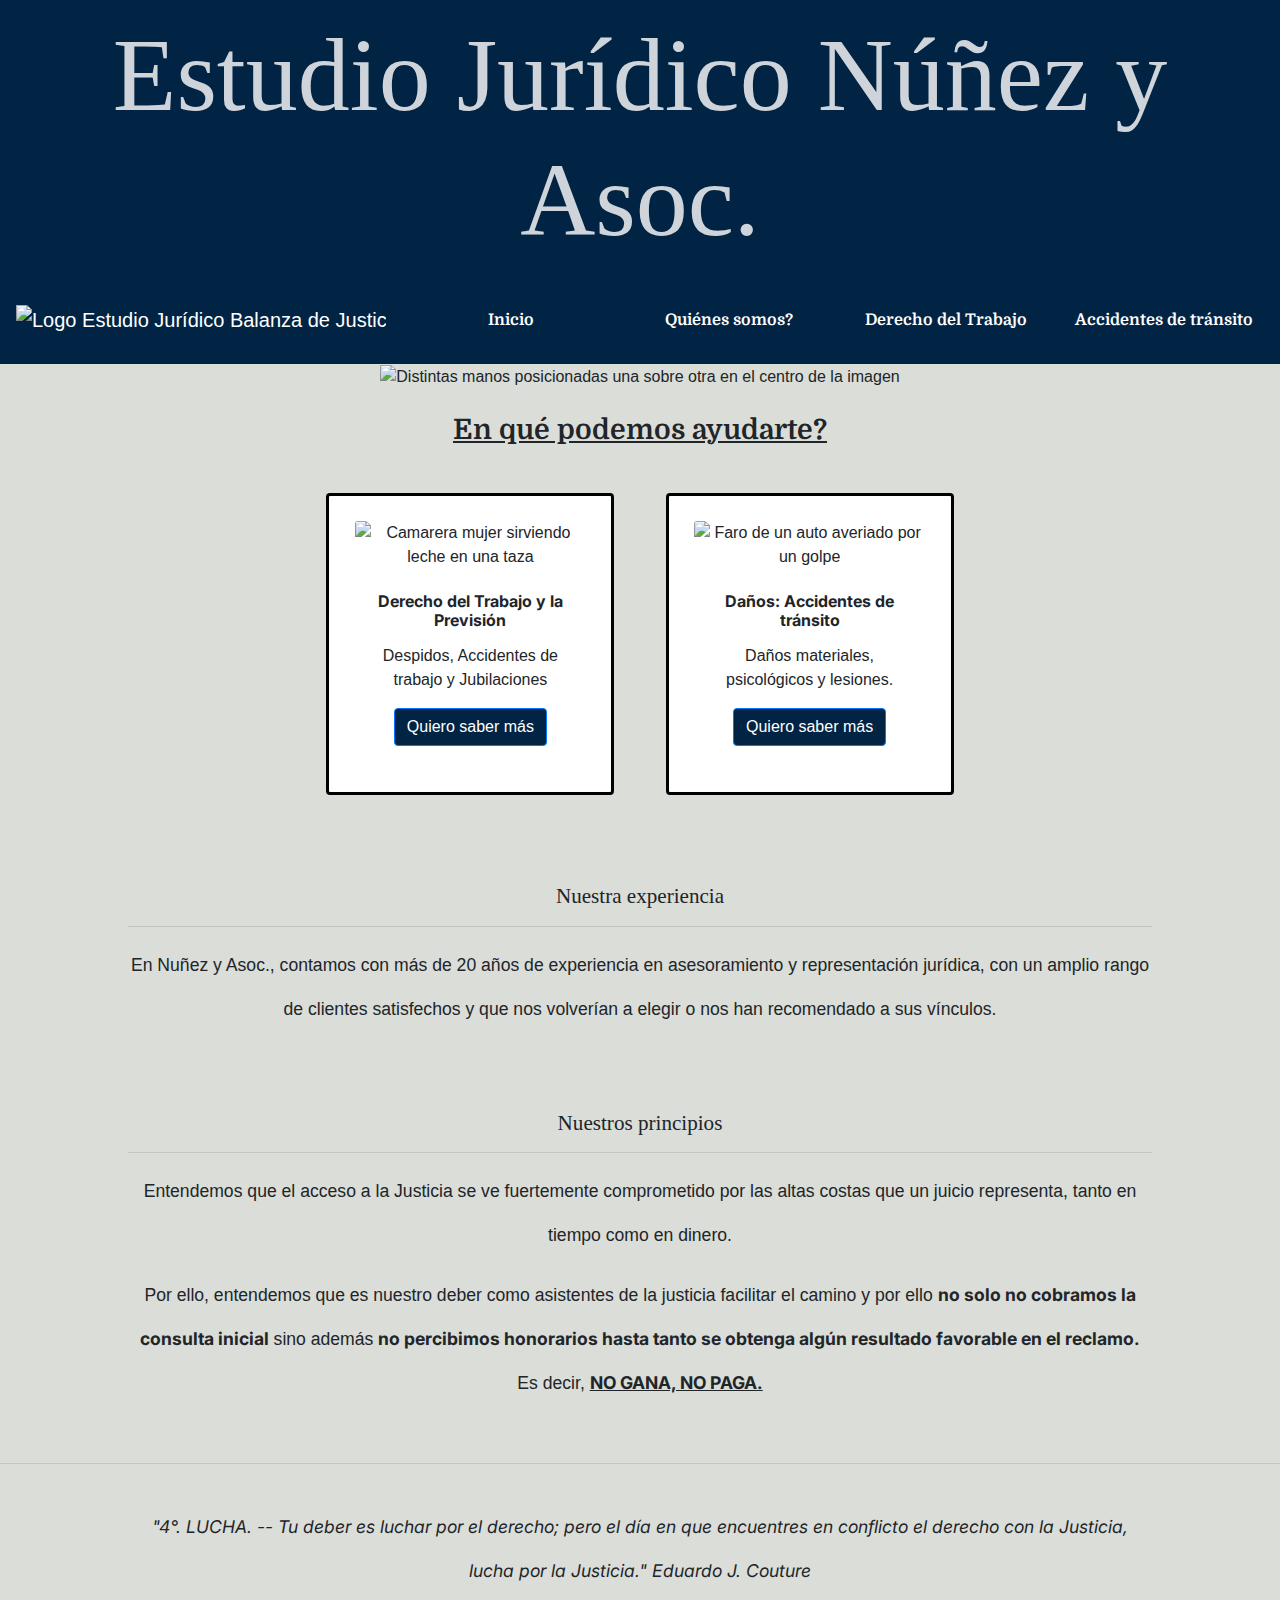
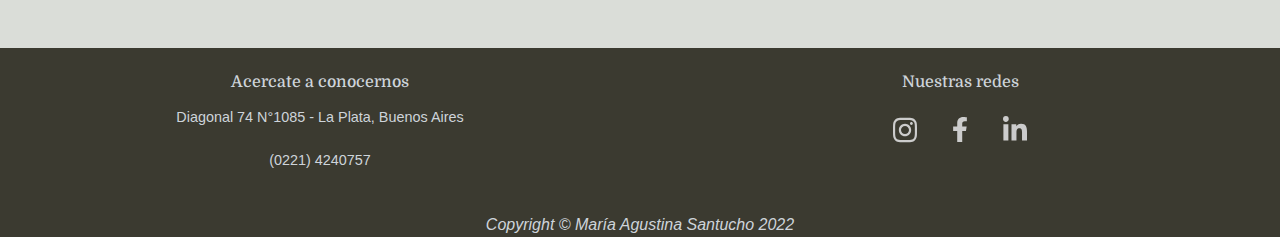
==== commit 67cceec9: "correcciones semanticas" ====
--- a/index.html
+++ b/index.html
@@ -51,7 +51,7 @@
             <div class="card">
                 <img class="card-img-top" src="./images/pexels-ketut-subiyanto-4350055.jpg" alt="Camarera mujer sirviendo leche en una taza">
                 <div class="card-body">
-                    <h5 class="card-title">Derecho del Trabajo y la Previsión</h5>
+                    <h3 class="card-title">Derecho del Trabajo y la Previsión</h5>
                     <p class="card-text">Despidos, Accidentes de trabajo y Jubilaciones</p>
                     <a href="./section/laboral.html" class="btn btn-primary">Quiero saber más</a>
                 </div>
@@ -59,19 +59,19 @@
             <div class="card">
                 <img class="card-img-top" src="./images/pexels-wing-yi-yong-7857825.jpg" alt="Faro de un auto averiado por un golpe">
                 <div class="card-body">
-                    <h5 class="card-title">Daños: Accidentes de tránsito</h5>
+                    <h3 class="card-title">Daños: Accidentes de tránsito</h5>
                     <p class="card-text">Daños materiales, psicológicos y lesiones.</p>
                     <a href="./section/civil.html" class="btn btn-primary">Quiero saber más</a>
                 </div>
             </div>
         </div>
         <div class="paragraph">
-            <h3> Nuestra experiencia</h3>
+            <h4> Nuestra experiencia</h3>
             <hr>
             <p>En Nuñez y Asoc., contamos con más de 20 años de experiencia en asesoramiento y representación jurídica, con un amplio rango de clientes satisfechos y que nos volverían a elegir o nos han recomendado a sus vínculos.</p>
         </div>
         <div class="paragraph">
-            <h3> Nuestros principios</h3>
+            <h4> Nuestros principios</h3>
             <hr>
             <p>Entendemos que el acceso a la Justicia se ve fuertemente comprometido por las altas costas que un juicio representa, tanto en tiempo como en dinero.</p>
             <p>Por ello, entendemos que es nuestro deber como asistentes de la justicia facilitar el camino y por ello <strong>no solo no cobramos la consulta inicial</strong> sino además <strong>no percibimos honorarios hasta tanto se obtenga algún resultado favorable en el reclamo.</strong> Es decir, <strong><u>NO GANA, NO PAGA.</u></strong></p>
--- a/style/estilos.css
+++ b/style/estilos.css
@@ -1,7 +1,6 @@
 /*Variables, clases para extends y mixins*/
 /*variables*/
 /*extends*/
-@import url(https://fonts.googleapis.com/css2?family=Bitter&display=swap);
 @import url(https://fonts.googleapis.com/css2?family=Bitter&family=Inter&display=swap);
 @import url(https://fonts.googleapis.com/css2?family=Bitter&family=Domine&family=Inter&display=swap);
 .extendFlex, body {
@@ -23,10 +22,6 @@
 @font-face {
   font-family: "Domine";
   src: url(https://fonts.googleapis.com/css2?family=Bitter&family=Domine&family=Inter&display=swap);
-}
-@font-face {
-  font-family: "Bitter";
-  src: url(https://fonts.googleapis.com/css2?family=Bitter&display=swap);
 }
 @font-face {
   font-family: "Inter";
@@ -159,6 +154,7 @@
 @media (min-width: 768px) {
   body main h2 {
     font-size: 175%;
+    padding-bottom: 0%;
   }
 }
 body main h3 {
@@ -204,6 +200,22 @@
 }
 body footer .pieDePagina .detalles h4 {
   font-family: Domine;
+  font-size: 110%;
+}
+@media (min-width: 576px) {
+  body footer .pieDePagina .detalles h4 {
+    font-size: 120%;
+  }
+}
+@media (min-width: 768px) {
+  body footer .pieDePagina .detalles h4 {
+    font-size: 100%;
+  }
+}
+@media (min-width: 992px) {
+  body footer .pieDePagina .detalles h4 {
+    font-size: 100%;
+  }
 }
 body footer .pieDePagina .detalles .infoEstudio {
   font-size: 90%;
@@ -211,6 +223,22 @@
 }
 body footer .pieDePagina .redes h4 {
   font-family: Domine;
+  font-size: 110%;
+}
+@media (min-width: 576px) {
+  body footer .pieDePagina .redes h4 {
+    font-size: 120%;
+  }
+}
+@media (min-width: 768px) {
+  body footer .pieDePagina .redes h4 {
+    font-size: 100%;
+  }
+}
+@media (min-width: 992px) {
+  body footer .pieDePagina .redes h4 {
+    font-size: 100%;
+  }
 }
 body footer .pieDePagina .redes p a img {
   padding: 0.5%;
@@ -220,7 +248,7 @@
 }
 @media (min-width: 576px) {
   body footer .pieDePagina .redes p a img {
-    width: 6.5%;
+    width: 6%;
   }
 }
 @media (min-width: 768px) {
@@ -240,11 +268,11 @@
   transition: all 0.3s ease;
 }
 body footer .pieDePagina .redes p a #facebook--brand {
-  width: 4.5%;
+  width: 4.2%;
 }
 @media (min-width: 576px) {
   body footer .pieDePagina .redes p a #facebook--brand {
-    width: 4.7%;
+    width: 4.3%;
   }
 }
 @media (min-width: 768px) {
@@ -328,31 +356,38 @@
     width: 100%;
   }
 }
-main .flex-mine .card .card-body h5 {
+main .flex-mine .card .card-body h3 {
+  font-family: Inter, sans-serif;
   font-size: 100%;
-}
-@media (min-width: 480px) {
-  main .flex-mine .card .card-body h5 {
+  font-weight: bold;
+}
+@media (min-width: 480px) {
+  main .flex-mine .card .card-body h3 {
+    font-size: 100%;
+  }
+}
+@media (min-width: 510px) {
+  main .flex-mine .card .card-body h3 {
     font-size: 100%;
   }
 }
 @media (min-width: 619px) {
-  main .flex-mine .card .card-body h5 {
+  main .flex-mine .card .card-body h3 {
     font-size: 110%;
   }
 }
 @media (min-width: 910px) {
-  main .flex-mine .card .card-body h5 {
-    font-size: 100%;
-  }
-}
-@media (min-width: 992px) {
-  main .flex-mine .card .card-body h5 {
+  main .flex-mine .card .card-body h3 {
+    font-size: 100%;
+  }
+}
+@media (min-width: 992px) {
+  main .flex-mine .card .card-body h3 {
     font-size: 100%;
   }
 }
 @media (min-width: 1370px) {
-  main .flex-mine .card .card-body h5 {
+  main .flex-mine .card .card-body h3 {
     font-size: 110%;
   }
 }
@@ -362,6 +397,16 @@
 @media (min-width: 480px) {
   main .flex-mine .card .card-body p {
     font-size: 95%;
+  }
+}
+@media (min-width: 510px) {
+  main .flex-mine .card .card-body p {
+    font-size: 100%;
+  }
+}
+@media (min-width: 532px) {
+  main .flex-mine .card .card-body p {
+    font-size: 90%;
   }
 }
 @media (min-width: 619px) {
@@ -416,8 +461,10 @@
     font-size: 110%;
   }
 }
-main .paragraph h3 {
+main .paragraph h4 {
   text-decoration: none;
+  font-size: 120%;
+  font-weight: normal;
 }
 main #quote {
   text-align: center;
@@ -549,6 +596,14 @@
 }
 
 /*estilos para laboral.html y civil.html*/
+@media (min-width: 992px) {
+  main h2 {
+    font-size: 105%;
+    margin-left: 2%;
+    margin-right: 2%;
+    padding-bottom: 0%;
+  }
+}
 main .section-description {
   text-align: center;
   font-size: 90%;
@@ -565,6 +620,13 @@
 @media (min-width: 768px) {
   main .section-description {
     font-size: 105%;
+  }
+}
+@media (min-width: 992px) {
+  main .section-description {
+    font-size: 105%;
+    margin-left: 2%;
+    margin-right: 2%;
   }
 }
 main .container-fluid {
